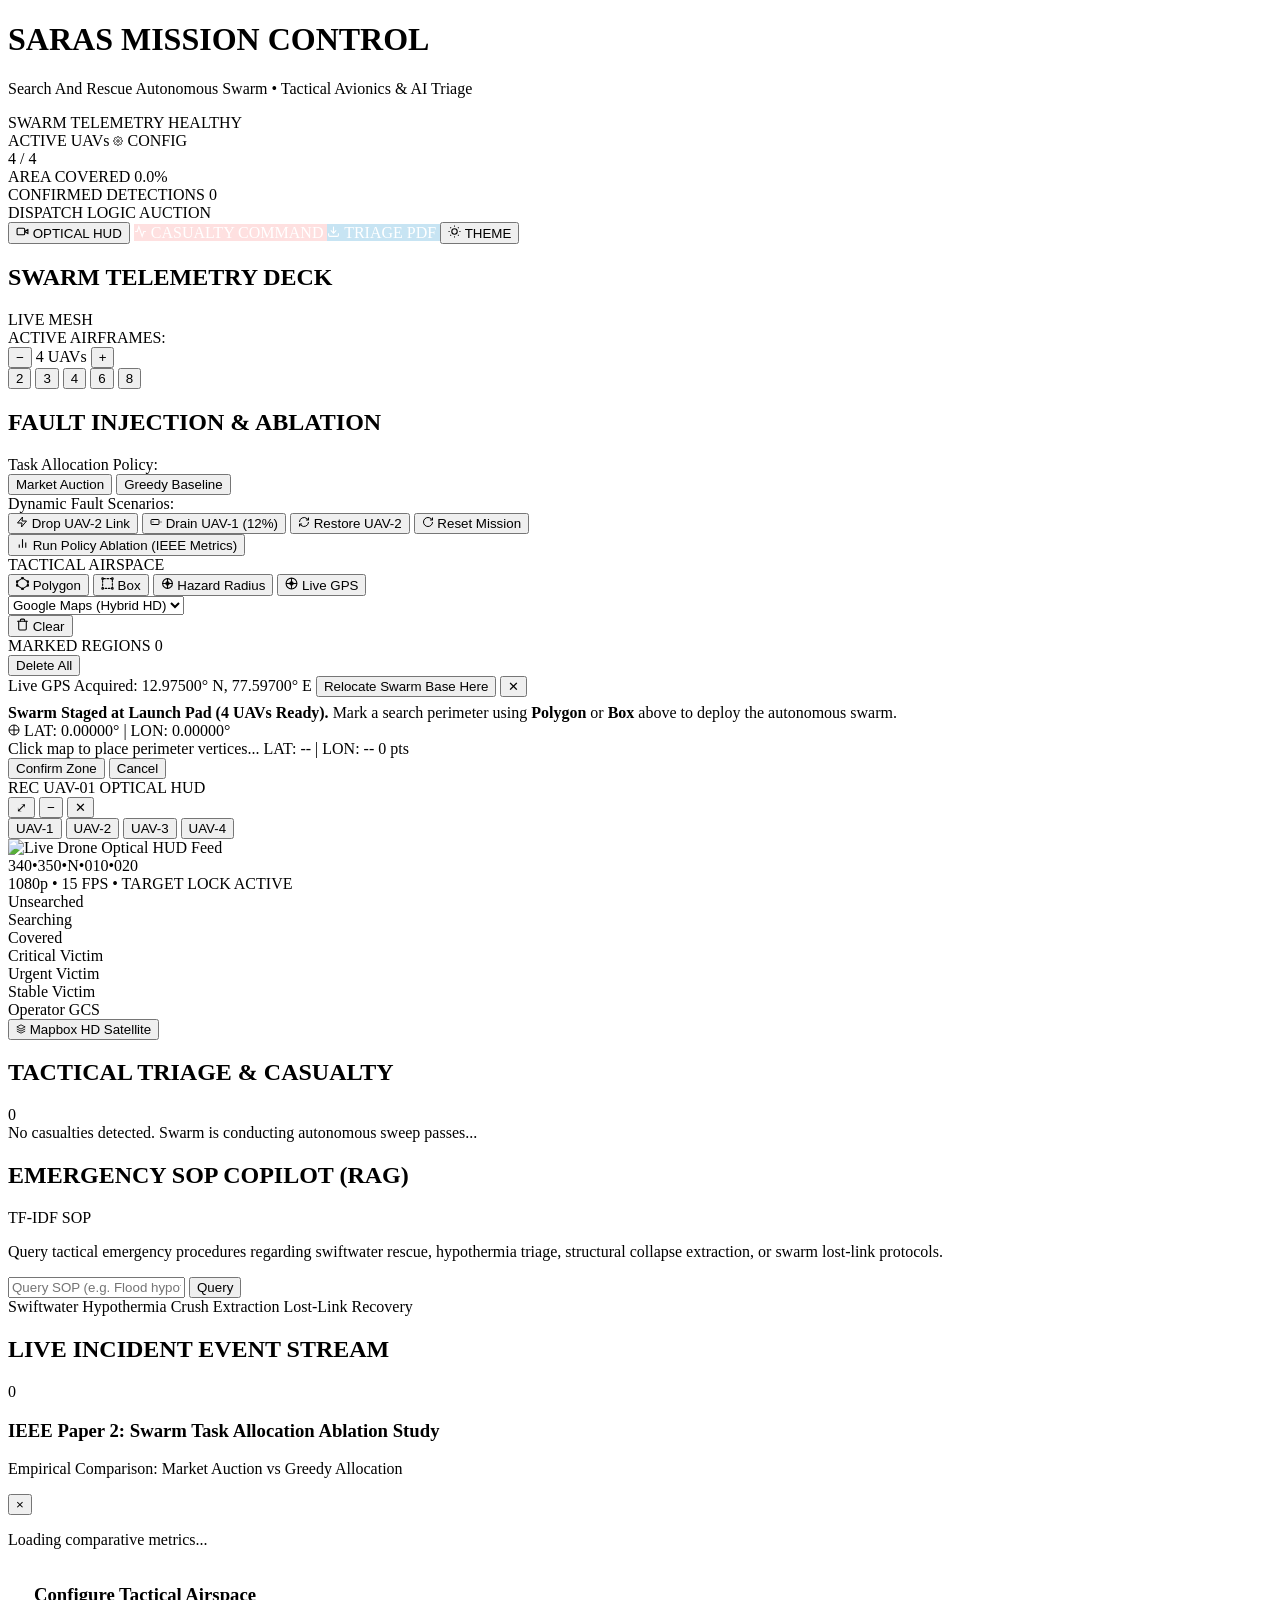
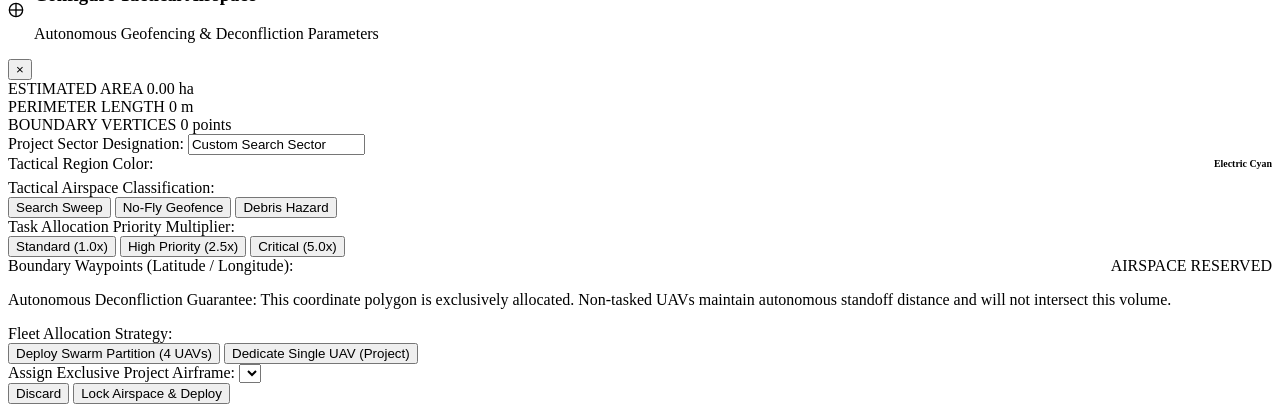
==== saras_swarm_system/dashboard/index.html @ 9469a20b "feat: complete SARAS swarm system with operational market allocation, shadcn/ui theming, and future " ====
<!DOCTYPE html>
<html lang="en" class="dark">
<head>
    <meta charset="UTF-8">
    <meta name="viewport" content="width=device-width, initial-scale=1.0">
    <title>SARAS Mission Control — Autonomous Swarm Command</title>
    <!-- Leaflet CSS -->
    <link rel="stylesheet" href="https://unpkg.com/leaflet@1.9.4/dist/leaflet.css" />
    <!-- Apple SF Pro / Inter & JetBrains Mono Fonts -->
    <link rel="preconnect" href="https://fonts.googleapis.com">
    <link rel="preconnect" href="https://fonts.gstatic.com" crossorigin>
    <link href="https://fonts.googleapis.com/css2?family=JetBrains+Mono:wght@400;500;600;700&family=Inter:wght@400;500;600;700;800&display=swap" rel="stylesheet">
    <link rel="stylesheet" href="/static/style.css">
    <script>
        // Apply saved theme preference or default to dark
        (function() {
            try {
                const savedTheme = localStorage.getItem('saras-shadcn-theme');
                if (savedTheme === 'light') {
                    document.documentElement.classList.remove('dark');
                } else {
                    document.documentElement.classList.add('dark');
                }
            } catch(e) {}
        })();
    </script>
</head>
<body>
    <div class="app-layout">
        <!-- Top Apple Tactical Command Bar -->
        <header class="tactical-header">
            <div class="brand">
                <div class="mac-traffic-lights">
                    <span class="mac-dot red" title="Reload Command System" onclick="location.reload()"></span>
                    <span class="mac-dot yellow" title="Minimize Optical HUD" onclick="minimizeVideoFeed()"></span>
                    <span class="mac-dot green" title="Toggle Optical HUD" onclick="toggleVideoFeed()"></span>
                </div>
                <div class="logo-pulse"></div>
                <div class="brand-text">
                    <h1>SARAS <span class="badge-acronym">MISSION CONTROL</span></h1>
                    <p class="subtitle">Search And Rescue Autonomous Swarm • Tactical Avionics & AI Triage</p>
                </div>
            </div>

            <div class="header-metrics">
                <div class="metric-chip">
                    <span class="m-label">SWARM TELEMETRY</span>
                    <span id="stat-health" class="m-val status-healthy">HEALTHY</span>
                </div>
                <div class="metric-chip metric-chip-clickable" title="Click to configure swarm fleet size" onclick="promptFleetSize()">
                    <div class="m-chip-header">
                        <span class="m-label">ACTIVE UAVs</span>
                        <span class="m-subaction">
                            <svg width="10" height="10" viewBox="0 0 24 24" fill="none" stroke="currentColor" stroke-width="2"><circle cx="12" cy="12" r="3"></circle><path d="M19.4 15a1.65 1.65 0 0 0 .33 1.82l.06.06a2 2 0 0 1 0 2.83 2 2 0 0 1-2.83 0l-.06-.06a1.65 1.65 0 0 0-1.82-.33 1.65 1.65 0 0 0-1 1.51V21a2 2 0 0 1-2 2 2 2 0 0 1-2-2v-.09A1.65 1.65 0 0 0 9 19.4a1.65 1.65 0 0 0-1.82.33l-.06.06a2 2 0 0 1-2.83 0 2 2 0 0 1 0-2.83l.06-.06a1.65 1.65 0 0 0 .33-1.82 1.65 1.65 0 0 0-1.51-1H3a2 2 0 0 1-2-2 2 2 0 0 1 2-2h.09A1.65 1.65 0 0 0 4.6 9a1.65 1.65 0 0 0-.33-1.82l-.06-.06a2 2 0 0 1 0-2.83 2 2 0 0 1 2.83 0l.06.06a1.65 1.65 0 0 0 1.82.33H9a1.65 1.65 0 0 0 1-1.51V3a2 2 0 0 1 2-2 2 2 0 0 1 2 2v.09a1.65 1.65 0 0 0 1 1.51 1.65 1.65 0 0 0 1.82-.33l.06-.06a2 2 0 0 1 2.83 0 2 2 0 0 1 0 2.83l-.06.06a1.65 1.65 0 0 0-.33 1.82V9a1.65 1.65 0 0 0 1.51 1H21a2 2 0 0 1 2 2 2 2 0 0 1-2 2h-.09a1.65 1.65 0 0 0-1.51 1z"></path></svg>
                            CONFIG
                        </span>
                    </div>
                    <span id="stat-drones" class="m-val">4 / 4</span>
                </div>
                <div class="metric-chip">
                    <span class="m-label">AREA COVERED</span>
                    <span id="stat-coverage" class="m-val">0.0%</span>
                </div>
                <div class="metric-chip">
                    <span class="m-label">CONFIRMED DETECTIONS</span>
                    <span id="stat-victims" class="m-val highlight-amber">0</span>
                </div>
                <div class="metric-chip">
                    <span class="m-label">DISPATCH LOGIC</span>
                    <span id="stat-policy" class="m-val badge-policy">AUCTION</span>
                </div>
                <button class="btn btn-hud-toggle" id="btn-toggle-camera" onclick="toggleVideoFeed()" title="Toggle Live Optical UAV HUD Stream">
                    <svg width="13" height="13" viewBox="0 0 24 24" fill="none" stroke="currentColor" stroke-width="2" stroke-linecap="round" stroke-linejoin="round"><path d="m22 8-6 4 6 4V8Z"/><rect width="14" height="12" x="2" y="6" rx="2" ry="2"/></svg>
                    <span>OPTICAL HUD</span>
                </button>
                <a href="/triage" class="btn btn-hud-toggle" style="background: rgba(248, 113, 113, 0.22); border-color: rgba(248, 113, 113, 0.45); color: #ffffff; text-decoration: none;" title="Open Casualty Triage & Medical Dispatch Dashboard">
                    <svg width="13" height="13" viewBox="0 0 24 24" fill="none" stroke="currentColor" stroke-width="2"><path d="M22 12h-4l-3 9L9 3l-3 9H2"/></svg>
                    <span>CASUALTY COMMAND</span>
                </a>
                <a href="/api/reports/triage-pdf" target="_blank" class="btn btn-hud-toggle" style="background: rgba(2, 132, 199, 0.22); border-color: rgba(2, 132, 199, 0.45); color: #ffffff; text-decoration: none;" title="Export Comprehensive Casualty Triage PDF Report">
                    <svg width="13" height="13" viewBox="0 0 24 24" fill="none" stroke="currentColor" stroke-width="2"><path d="M21 15v4a2 2 0 0 1-2 2H5a2 2 0 0 1-2-2v-4"/><polyline points="7 10 12 15 17 10"/><line x1="12" y1="15" x2="12" y2="3"/></svg>
                    <span>TRIAGE PDF</span>
                </a>
                <button class="btn btn-hud-toggle" id="btn-theme-toggle" onclick="toggleShadcnTheme()" title="Toggle shadcn/ui Theme (Dark / Light)">
                    <svg id="theme-icon" width="13" height="13" viewBox="0 0 24 24" fill="none" stroke="currentColor" stroke-width="2"><circle cx="12" cy="12" r="5"/><line x1="12" y1="1" x2="12" y2="3"/><line x1="12" y1="21" x2="12" y2="23"/><line x1="4.22" y1="4.22" x2="5.64" y2="5.64"/><line x1="18.36" y1="18.36" x2="19.78" y2="19.78"/><line x1="1" y1="12" x2="3" y2="12"/><line x1="21" y1="12" x2="23" y2="12"/><line x1="4.22" y1="19.78" x2="5.64" y2="18.36"/><line x1="18.36" y1="5.64" x2="19.78" y2="4.22"/></svg>
                    <span id="theme-label">THEME</span>
                </button>
            </div>
        </header>

        <!-- Main Command Workspace -->
        <div class="main-body">
            <!-- Left Sidebar: Swarm Telemetry & Tactical Flight Controls -->
            <aside class="sidebar-left">
                <!-- Drone Fleet Telemetry -->
                <section class="card">
                    <div class="card-header">
                        <div class="header-title-wrap">
                            <span class="section-indicator"></span>
                            <h2>SWARM TELEMETRY DECK</h2>
                        </div>
                        <span class="live-dot">LIVE MESH</span>
                    </div>

                    <!-- Apple Fleet Size Stepper & Quick Preset Bar -->
                    <div class="fleet-control-bar">
                        <div class="fleet-stepper-wrap">
                            <span class="fleet-stepper-label">ACTIVE AIRFRAMES:</span>
                            <div class="apple-stepper">
                                <button class="stepper-btn" onclick="stepFleetSize(-1)" title="Decrease drone count">−</button>
                                <span id="fleet-size-val" class="stepper-val">4 UAVs</span>
                                <button class="stepper-btn" onclick="stepFleetSize(1)" title="Increase drone count">+</button>
                            </div>
                        </div>
                        <div class="fleet-presets" id="fleet-presets-bar">
                            <button class="preset-pill" data-n="2" onclick="setFleetCount(2)">2</button>
                            <button class="preset-pill" data-n="3" onclick="setFleetCount(3)">3</button>
                            <button class="preset-pill active" data-n="4" onclick="setFleetCount(4)">4</button>
                            <button class="preset-pill" data-n="6" onclick="setFleetCount(6)">6</button>
                            <button class="preset-pill" data-n="8" onclick="setFleetCount(8)">8</button>
                        </div>
                    </div>

                    <div id="drone-list" class="drone-list">
                        <!-- Populated dynamically -->
                    </div>
                </section>

                <!-- Tactical Controls & Fault Injection -->
                <section class="card">
                    <div class="card-header">
                        <div class="header-title-wrap">
                            <span class="section-indicator"></span>
                            <h2>FAULT INJECTION & ABLATION</h2>
                        </div>
                    </div>
                    <div class="control-group">
                        <label>Task Allocation Policy:</label>
                        <div class="btn-group">
                            <button id="btn-policy-auction" class="btn active" onclick="setPolicy('AUCTION')">Market Auction</button>
                            <button id="btn-policy-greedy" class="btn" onclick="setPolicy('GREEDY')">Greedy Baseline</button>
                        </div>
                    </div>

                    <div class="control-group">
                        <label>Dynamic Fault Scenarios:</label>
                        <div class="grid-buttons">
                            <button class="btn btn-danger" onclick="injectFault('Drone-2', 'dropout')" title="Simulate UAV-2 RF communication lost-link">
                                <svg width="12" height="12" viewBox="0 0 24 24" fill="none" stroke="currentColor" stroke-width="2"><path d="M13 2 3 14h9l-1 8 10-12h-9l1-8z"/></svg>
                                <span>Drop UAV-2 Link</span>
                            </button>
                            <button class="btn btn-warning" onclick="injectFault('Drone-1', 'battery', 12)" title="Simulate battery drain critical threshold">
                                <svg width="12" height="12" viewBox="0 0 24 24" fill="none" stroke="currentColor" stroke-width="2"><rect width="16" height="10" x="2" y="7" rx="2"/><line x1="22" x2="22" y1="11" y2="13"/><line x1="6" x2="6" y1="11" y2="13"/></svg>
                                <span>Drain UAV-1 (12%)</span>
                            </button>
                            <button class="btn btn-success" onclick="injectFault('Drone-2', 'restore')" title="Restore UAV-2 communication mesh">
                                <svg width="12" height="12" viewBox="0 0 24 24" fill="none" stroke="currentColor" stroke-width="2"><path d="M3 12a9 9 0 0 1 15-6.7L21 8"/><path d="M21 3v5h-5"/><path d="M21 12a9 9 0 0 1-15 6.7L3 16"/><path d="M3 21v-5h5"/></svg>
                                <span>Restore UAV-2</span>
                            </button>
                            <button class="btn btn-secondary" onclick="resetSim()" title="Return swarm to base staging pads">
                                <svg width="12" height="12" viewBox="0 0 24 24" fill="none" stroke="currentColor" stroke-width="2"><path d="M21 12a9 9 0 1 1-9-9c2.5 0 4.8 1 6.5 2.7L21 8"/><path d="M21 3v5h-5"/></svg>
                                <span>Reset Mission</span>
                            </button>
                        </div>
                    </div>

                    <button class="btn btn-primary full-width" onclick="runAblationBenchmark()">
                        <svg width="13" height="13" viewBox="0 0 24 24" fill="none" stroke="currentColor" stroke-width="2"><line x1="18" y1="20" x2="18" y2="10"/><line x1="12" y1="20" x2="12" y2="4"/><line x1="6" y1="20" x2="6" y2="14"/></svg>
                        <span>Run Policy Ablation (IEEE Metrics)</span>
                    </button>
                </section>
            </aside>

            <!-- Center: Tactical Map & Airspace Visualizer -->
            <main class="map-container">
                <div id="map"></div>

                <!-- Apple Floating Tactical Region Marking Dock -->
                <div class="map-drawing-toolbar" id="map-drawing-toolbar">
                    <div class="toolbar-title">
                        <span class="tool-tag">TACTICAL AIRSPACE</span>
                    </div>
                    <div class="toolbar-buttons">
                        <button class="draw-btn" id="btn-draw-polygon" onclick="startDrawingMode('polygon')" title="Click vertices on satellite map to delineate custom search polygon">
                            <svg width="13" height="13" viewBox="0 0 24 24" fill="none" stroke="currentColor" stroke-width="2" stroke-linecap="round" stroke-linejoin="round"><path d="M12 2L22 8.5V15.5L12 22L2 15.5V8.5L12 2Z"/><circle cx="12" cy="2" r="1.5"/><circle cx="22" cy="8.5" r="1.5"/><circle cx="22" cy="15.5" r="1.5"/><circle cx="12" cy="22" r="1.5"/><circle cx="2" cy="15.5" r="1.5"/><circle cx="2" cy="8.5" r="1.5"/></svg>
                            <span>Polygon</span>
                        </button>
                        <button class="draw-btn" id="btn-draw-box" onclick="startDrawingMode('box')" title="Click opposite corners to define a bounding box sector">
                            <svg width="13" height="13" viewBox="0 0 24 24" fill="none" stroke="currentColor" stroke-width="2" stroke-linecap="round" stroke-linejoin="round"><rect x="3" y="3" width="18" height="18" rx="2" stroke-dasharray="3 3"/><circle cx="3" cy="3" r="1.5"/><circle cx="21" cy="3" r="1.5"/><circle cx="21" cy="21" r="1.5"/><circle cx="3" cy="21" r="1.5"/></svg>
                            <span>Box</span>
                        </button>
                        <button class="draw-btn" id="btn-draw-circle" onclick="startDrawingMode('circle')" title="Click center and radius to designate hazard geofence">
                            <svg width="13" height="13" viewBox="0 0 24 24" fill="none" stroke="currentColor" stroke-width="2" stroke-linecap="round" stroke-linejoin="round"><circle cx="12" cy="12" r="9"/><circle cx="12" cy="12" r="3"/><line x1="12" y1="3" x2="12" y2="21"/><line x1="3" y1="12" x2="21" y2="12"/></svg>
                            <span>Hazard Radius</span>
                        </button>
                        <button class="draw-btn" id="btn-user-gps" onclick="locateUserLiveGps()" title="Lock map to your real device GPS location and relocate swarm base">
                            <svg width="13" height="13" viewBox="0 0 24 24" fill="none" stroke="currentColor" stroke-width="2"><circle cx="12" cy="12" r="10"/><circle cx="12" cy="12" r="3"/><line x1="12" y1="2" x2="12" y2="22"/><line x1="2" y1="12" x2="22" y2="12"/></svg>
                            <span>Live GPS</span>
                        </button>
                        <div class="map-layer-pill-wrap">
                            <select id="map-layer-select" class="layer-select-pill" onchange="switchMapLayer(this.value)" title="Choose Base Map Provider">
                                <option value="google-hybrid" selected>Google Maps (Hybrid HD)</option>
                                <option value="google-satellite">Google Maps (Satellite)</option>
                                <option value="google-roadmap">Google Maps (Roadmap)</option>
                                <option value="google-terrain">Google Maps (Terrain)</option>
                                <option value="mapbox-satellite">Mapbox Satellite HD</option>
                                <option value="mapbox-dark">Mapbox Dark Tactical</option>
                                <option value="esri-satellite">ESRI Satellite</option>
                            </select>
                        </div>
                        <button class="draw-btn draw-btn-clear" id="btn-clear-draw" onclick="clearCustomRegions()" title="Clear all custom marked regions">
                            <svg width="13" height="13" viewBox="0 0 24 24" fill="none" stroke="currentColor" stroke-width="2" stroke-linecap="round" stroke-linejoin="round"><path d="M3 6h18"/><path d="M19 6v14c0 1-1 2-2 2H7c-1 0-2-1-2-2V6"/><path d="M8 6V4c0-1 1-2 2-2h4c1 0 2 1 2 2v2"/></svg>
                            <span>Clear</span>
                        </button>
                    </div>
                </div>

                <!-- Apple Floating Marked Tactical Regions Manager Dock -->
                <div id="marked-regions-dock" class="marked-regions-dock hidden">
                    <div class="dock-header">
                        <div class="dock-title-wrap">
                            <span class="dock-pulse-dot"></span>
                            <span class="dock-title">MARKED REGIONS</span>
                            <span id="marked-regions-badge" class="dock-count-badge">0</span>
                        </div>
                        <button class="dock-clear-btn" onclick="clearCustomRegions()" title="Delete all marked regions from mission">Delete All</button>
                    </div>
                    <div id="marked-regions-list" class="marked-regions-list">
                        <!-- Rendered dynamically -->
                    </div>
                </div>

                <!-- Floating Real-Time GPS Acquired Banner -->
                <div id="gps-location-banner" class="gps-location-banner hidden">
                    <div class="gcs-dot-pulse"></div>
                    <span id="gps-banner-text">Live GPS Acquired: 12.97500° N, 77.59700° E</span>
                    <button class="banner-action-btn" onclick="relocateSwarmToGps()">Relocate Swarm Base Here</button>
                    <button class="banner-close-btn" onclick="hideGpsBanner()">✕</button>
                </div>

                <!-- Floating Mission Staging Status Banner -->
                <div id="mission-staging-banner" class="mission-staging-banner">
                    <div class="logo-pulse" style="width: 7px; height: 7px;"></div>
                    <span><b>Swarm Staged at Launch Pad (<span id="staging-drone-count">4</span> UAVs Ready).</b> Mark a search perimeter using <b>Polygon</b> or <b>Box</b> above to deploy the autonomous swarm.</span>
                </div>

                <!-- Floating visionOS Real-Time Cursor Coordinate Badge -->
                <div id="map-cursor-coord-badge" class="cursor-coord-badge hidden">
                    <svg width="12" height="12" viewBox="0 0 24 24" fill="none" stroke="currentColor" stroke-width="2"><circle cx="12" cy="12" r="10"/><line x1="12" y1="2" x2="12" y2="22"/><line x1="2" y1="12" x2="22" y2="12"/></svg>
                    <span id="cursor-coord-text">LAT: 0.00000° | LON: 0.00000°</span>
                </div>

                <!-- Interactive Drawing Status Pill -->
                <div id="drawing-status-pill" class="drawing-status-pill hidden">
                    <div class="drawing-pill-indicator"></div>
                    <span id="drawing-instructions-text">Click map to place perimeter vertices...</span>
                    <span id="drawing-live-coords" class="badge mono live-coords-pill">LAT: -- | LON: --</span>
                    <span id="drawing-points-count" class="badge">0 pts</span>
                    <div class="drawing-pill-actions">
                        <button class="btn-pill-action success" onclick="finishCurrentDrawing()">Confirm Zone</button>
                        <button class="btn-pill-action danger" onclick="cancelDrawing()">Cancel</button>
                    </div>
                </div>

                <!-- Floating visionOS Tactical UAV Optical HUD Window -->
                <div id="uav-video-window" class="apple-video-window">
                    <div class="video-window-header">
                        <div class="video-title">
                            <span class="live-rec-badge">REC</span>
                            <span id="active-video-title">UAV-01 OPTICAL HUD</span>
                        </div>
                        <div class="window-action-buttons">
                            <button class="icon-btn" title="Toggle Window Scale" onclick="toggleVideoSize()">⤢</button>
                            <button class="icon-btn" title="Minimize Window" onclick="minimizeVideoFeed()">−</button>
                            <button class="icon-btn" title="Close Video Stream" onclick="toggleVideoFeed()">✕</button>
                        </div>
                    </div>
                    <!-- Apple Drone Switcher Pills -->
                    <div class="drone-switcher-bar" id="video-drone-tabs">
                        <button class="drone-tab active" id="tab-drone-1" onclick="switchVideoDrone('Drone-1')">UAV-1</button>
                        <button class="drone-tab" id="tab-drone-2" onclick="switchVideoDrone('Drone-2')">UAV-2</button>
                        <button class="drone-tab" id="tab-drone-3" onclick="switchVideoDrone('Drone-3')">UAV-3</button>
                        <button class="drone-tab" id="tab-drone-4" onclick="switchVideoDrone('Drone-4')">UAV-4</button>
                    </div>
                    <!-- Live Video Feed Display & Tactical Reticle Overlay -->
                    <div class="video-feed-wrapper" id="video-feed-wrapper">
                        <img id="drone-video-feed" src="/api/video/feed?drone_id=Drone-1" alt="Live Drone Optical HUD Feed" onerror="handleVideoError(this)" />
                        <!-- Tactical Aerospace HUD Overlay -->
                        <div class="hud-reticle-overlay">
                            <!-- Top Heading Compass Ribbon -->
                            <div class="hud-heading-tape">
                                <span>340</span><span>•</span><span>350</span><span>•</span><span class="hud-north">N</span><span>•</span><span>010</span><span>•</span><span>020</span>
                            </div>
                            <!-- Center Artificial Horizon Reticle -->
                            <div class="hud-crosshair-reticle">
                                <div class="hud-ladder-line top"></div>
                                <div class="hud-center-dot"></div>
                                <div class="hud-ladder-line bottom"></div>
                            </div>
                            <!-- Corner Optical Brackets -->
                            <div class="hud-bracket top-left"></div>
                            <div class="hud-bracket top-right"></div>
                            <div class="hud-bracket bottom-left"></div>
                            <div class="hud-bracket bottom-right"></div>
                        </div>
                        <div class="video-scanlines"></div>
                        <div class="video-telemetry-badge">
                            <span id="video-stream-status">1080p • 15 FPS • TARGET LOCK ACTIVE</span>
                        </div>
                    </div>
                </div>

                <!-- Map Overlay Legend -->
                <div class="map-legend">
                    <div class="legend-item"><span class="legend-box unsearched"></span> Unsearched</div>
                    <div class="legend-item"><span class="legend-box searching"></span> Searching</div>
                    <div class="legend-item"><span class="legend-box covered"></span> Covered</div>
                    <div class="legend-item"><span class="legend-pin critical"></span> Critical Victim</div>
                    <div class="legend-item"><span class="legend-pin urgent"></span> Urgent Victim</div>
                    <div class="legend-item"><span class="legend-pin stable"></span> Stable Victim</div>
                    <div class="legend-item"><span class="legend-pin gcs-pin"></span> Operator GCS</div>
                    <button class="sample-chip legend-mapbox-chip" onclick="promptMapboxToken()">
                        <svg width="10" height="10" viewBox="0 0 24 24" fill="none" stroke="currentColor" stroke-width="2"><path d="M12 2L2 7l10 5 10-5-10-5zM2 17l10 5 10-5M2 12l10 5 10-5"/></svg>
                        <span>Mapbox HD Satellite</span>
                    </button>
                </div>
            </main>

            <!-- Right Sidebar: Triage Engine, Alerts & RAG Assistant -->
            <aside class="sidebar-right">
                <!-- AI Triage Recommendations -->
                <section class="card triage-card">
                    <div class="card-header">
                        <div class="header-title-wrap">
                            <span class="section-indicator"></span>
                            <h2>TACTICAL TRIAGE & CASUALTY</h2>
                        </div>
                        <span id="triage-count" class="badge">0</span>
                    </div>
                    <div id="triage-list" class="triage-list">
                        <div class="empty-state">No casualties detected. Swarm is conducting autonomous sweep passes...</div>
                    </div>
                </section>

                <!-- Emergency SOP RAG Assistant -->
                <section class="card rag-card">
                    <div class="card-header">
                        <div class="header-title-wrap">
                            <span class="section-indicator"></span>
                            <h2>EMERGENCY SOP COPILOT (RAG)</h2>
                        </div>
                        <span class="badge badge-rag">TF-IDF SOP</span>
                    </div>
                    <div class="rag-chat-area">
                        <div id="rag-response-box" class="rag-response-box">
                            <p class="placeholder-text">Query tactical emergency procedures regarding swiftwater rescue, hypothermia triage, structural collapse extraction, or swarm lost-link protocols.</p>
                        </div>
                        <div class="rag-input-wrapper">
                            <input type="text" id="rag-input" placeholder="Query SOP (e.g. Flood hypothermia SOP or pinned casualty)..." onkeypress="handleRagKey(event)" />
                            <button class="btn btn-primary" onclick="sendRagQuery()">Query</button>
                        </div>
                        <div class="sample-queries">
                            <span class="sample-chip" onclick="quickQuery('What is the protocol for hypothermia in swiftwater flood?')">Swiftwater Hypothermia</span>
                            <span class="sample-chip" onclick="quickQuery('What is the SOP for pinned limb crush in landslide?')">Crush Extraction</span>
                            <span class="sample-chip" onclick="quickQuery('What happens when drone loses heartbeat link?')">Lost-Link Recovery</span>
                        </div>
                    </div>
                </section>

                <!-- Live Alert Event Stream -->
                <section class="card alert-card">
                    <div class="card-header">
                        <div class="header-title-wrap">
                            <span class="section-indicator"></span>
                            <h2>LIVE INCIDENT EVENT STREAM</h2>
                        </div>
                        <span id="alert-counter" class="badge">0</span>
                    </div>
                    <div id="alert-list" class="alert-list">
                        <!-- Populated dynamically -->
                    </div>
                </section>
            </aside>
        </div>
    </div>

    <!-- Ablation Modal for IEEE Evaluation -->
    <div id="benchmark-modal" class="modal hidden">
        <div class="modal-content">
            <div class="modal-header">
                <div>
                    <h3>IEEE Paper 2: Swarm Task Allocation Ablation Study</h3>
                    <p class="modal-subtitle">Empirical Comparison: Market Auction vs Greedy Allocation</p>
                </div>
                <button class="modal-close" onclick="closeModal()">×</button>
            </div>
            <div class="modal-body" id="benchmark-content">
                <p>Loading comparative metrics...</p>
            </div>
        </div>
    </div>

    <!-- Marked Region Configuration & Dispatch Modal -->
    <div id="region-modal" class="modal hidden">
        <div class="modal-content apple-region-dialog">
            <div class="modal-header">
                <div style="display: flex; align-items: center; gap: 10px;">
                    <div class="modal-icon-badge">
                        <svg width="16" height="16" viewBox="0 0 24 24" fill="none" stroke="currentColor" stroke-width="2"><circle cx="12" cy="12" r="10"/><line x1="12" y1="2" x2="12" y2="22"/><line x1="2" y1="12" x2="22" y2="12"/></svg>
                    </div>
                    <div>
                        <h3 id="region-modal-title">Configure Tactical Airspace</h3>
                        <p class="modal-subtitle">Autonomous Geofencing & Deconfliction Parameters</p>
                    </div>
                </div>
                <button class="modal-close" onclick="closeRegionModal()">×</button>
            </div>
            <div class="modal-body">
                <div class="region-stats-grid">
                    <div class="region-stat-card">
                        <span class="stat-lbl">ESTIMATED AREA</span>
                        <span id="region-stat-area" class="stat-val highlight-cyan">0.00 ha</span>
                    </div>
                    <div class="region-stat-card">
                        <span class="stat-lbl">PERIMETER LENGTH</span>
                        <span id="region-stat-perimeter" class="stat-val">0 m</span>
                    </div>
                    <div class="region-stat-card">
                        <span class="stat-lbl">BOUNDARY VERTICES</span>
                        <span id="region-stat-vertices" class="stat-val">0 points</span>
                    </div>
                </div>

                <div class="region-form-group">
                    <label for="region-name-input">Project Sector Designation:</label>
                    <input type="text" id="region-name-input" value="Custom Search Sector" placeholder="e.g. Sector Alpha — Flash Flood Zone" />
                </div>

                <div class="region-form-group">
                    <div style="display:flex; justify-content:space-between; align-items:center; margin-bottom:6px;">
                        <label style="margin:0;">Tactical Region Color:</label>
                        <span id="selected-color-name" style="font-size:0.62rem; font-family:var(--font-apple-mono); color:var(--apple-cyan); font-weight:700;">Electric Cyan</span>
                    </div>
                    <div class="color-swatches-grid" id="region-color-palette">
                        <!-- Rendered dynamically -->
                    </div>
                </div>

                <div class="region-form-group">
                    <label>Tactical Airspace Classification:</label>
                    <div class="btn-group region-type-group">
                        <button type="button" class="btn active" id="type-search" onclick="setRegionType('SEARCH')">Search Sweep</button>
                        <button type="button" class="btn" id="type-nofly" onclick="setRegionType('NO_FLY')">No-Fly Geofence</button>
                        <button type="button" class="btn" id="type-hazard" onclick="setRegionType('HAZARD')">Debris Hazard</button>
                    </div>
                </div>

                <div class="region-form-group" id="priority-selector-group">
                    <label>Task Allocation Priority Multiplier:</label>
                    <div class="priority-pills">
                        <button type="button" class="priority-pill" data-p="1.0" onclick="setPriorityWeight(1.0)">Standard (1.0x)</button>
                        <button type="button" class="priority-pill active" data-p="2.5" onclick="setPriorityWeight(2.5)">High Priority (2.5x)</button>
                        <button type="button" class="priority-pill" data-p="5.0" onclick="setPriorityWeight(5.0)">Critical (5.0x)</button>
                    </div>
                </div>

                <!-- Geographic Boundary Coordinates & Airspace Deconfliction -->
                <div class="region-form-group">
                    <div style="display: flex; justify-content: space-between; align-items: center; margin-bottom: 4px;">
                        <label style="margin: 0;">Boundary Waypoints (Latitude / Longitude):</label>
                        <span class="deconfliction-badge">AIRSPACE RESERVED</span>
                    </div>
                    <div id="region-coords-preview-box" class="coords-preview-box">
                        <!-- Populated dynamically with each vertex Lat & Lon -->
                    </div>
                    <p class="deconfliction-notice">
                        Autonomous Deconfliction Guarantee: This coordinate polygon is exclusively allocated. Non-tasked UAVs maintain autonomous standoff distance and will not intersect this volume.
                    </p>
                </div>

                <div class="region-form-group" id="deployment-mode-group">
                    <label>Fleet Allocation Strategy:</label>
                    <div class="btn-group">
                        <button type="button" class="btn active" id="deploy-swarm" onclick="setDeployMode('SWARM')">Deploy Swarm Partition (<span id="deploy-swarm-count">4</span> UAVs)</button>
                        <button type="button" class="btn" id="deploy-single" onclick="setDeployMode('SINGLE')">Dedicate Single UAV (Project)</button>
                    </div>
                </div>

                <!-- Dedicated Single Drone Selector -->
                <div class="region-form-group hidden" id="single-drone-select-group">
                    <label for="target-drone-select">Assign Exclusive Project Airframe:</label>
                    <select id="target-drone-select" class="apple-select">
                        <!-- Populated dynamically -->
                    </select>
                </div>

                <div class="region-modal-footer">
                    <button class="btn btn-secondary" onclick="discardMarkedRegion()">Discard</button>
                    <button class="btn btn-primary" id="btn-dispatch-region" onclick="dispatchMarkedRegion()">
                        Lock Airspace & Deploy
                    </button>
                </div>
            </div>
        </div>
    </div>

    <!-- Leaflet JS -->
    <script src="https://unpkg.com/leaflet@1.9.4/dist/leaflet.js"></script>
    <script src="/static/app.js"></script>
</body>
</html>
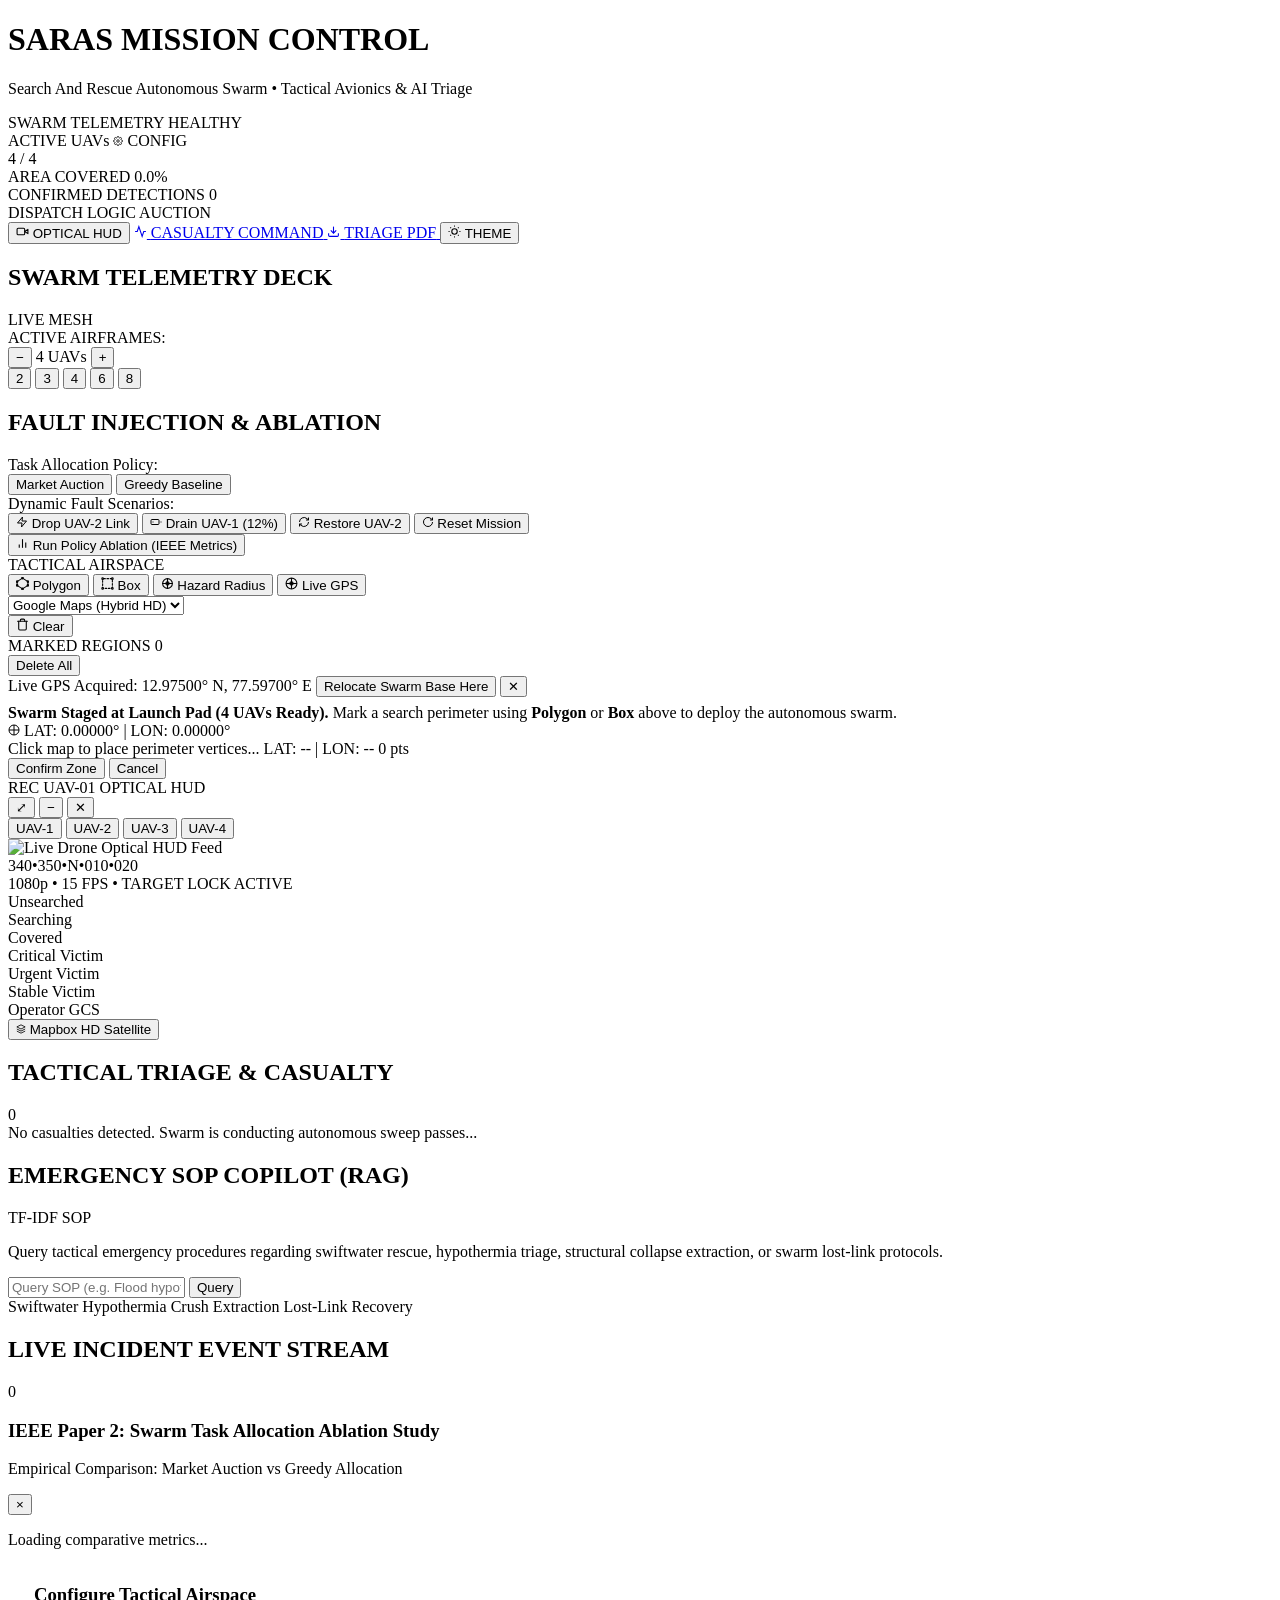
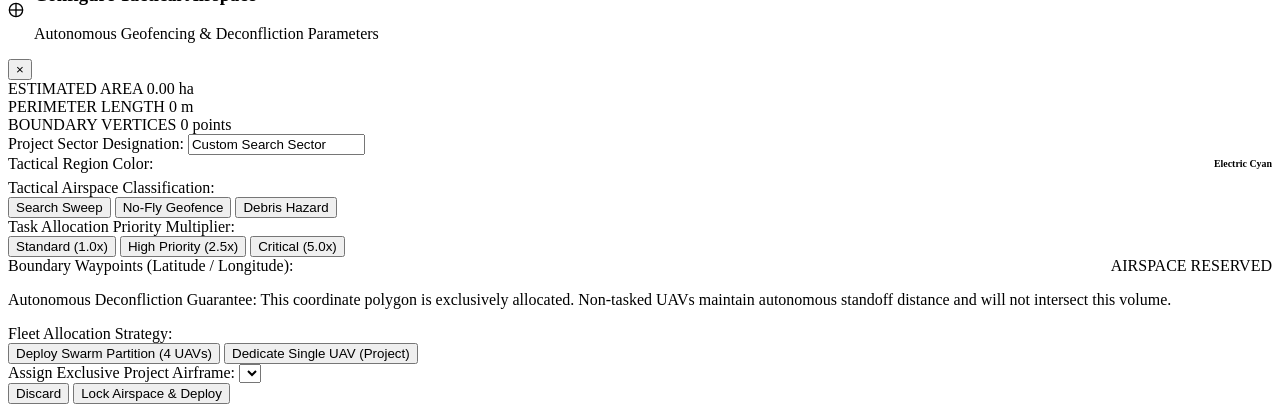
==== commit e362a98a: "style: full shadcn/ui component refactor with cache-busting and theme controls" ====
--- a/saras_swarm_system/dashboard/index.html
+++ b/saras_swarm_system/dashboard/index.html
@@ -10,7 +10,7 @@
     <link rel="preconnect" href="https://fonts.googleapis.com">
     <link rel="preconnect" href="https://fonts.gstatic.com" crossorigin>
     <link href="https://fonts.googleapis.com/css2?family=JetBrains+Mono:wght@400;500;600;700&family=Inter:wght@400;500;600;700;800&display=swap" rel="stylesheet">
-    <link rel="stylesheet" href="/static/style.css">
+    <link rel="stylesheet" href="/static/style.css?v=3.1">
     <script>
         // Apply saved theme preference or default to dark
         (function() {
@@ -27,7 +27,7 @@
 </head>
 <body>
     <div class="app-layout">
-        <!-- Top Apple Tactical Command Bar -->
+        <!-- Top Tactical Command Bar -->
         <header class="tactical-header">
             <div class="brand">
                 <div class="mac-traffic-lights">
@@ -73,11 +73,11 @@
                     <svg width="13" height="13" viewBox="0 0 24 24" fill="none" stroke="currentColor" stroke-width="2" stroke-linecap="round" stroke-linejoin="round"><path d="m22 8-6 4 6 4V8Z"/><rect width="14" height="12" x="2" y="6" rx="2" ry="2"/></svg>
                     <span>OPTICAL HUD</span>
                 </button>
-                <a href="/triage" class="btn btn-hud-toggle" style="background: rgba(248, 113, 113, 0.22); border-color: rgba(248, 113, 113, 0.45); color: #ffffff; text-decoration: none;" title="Open Casualty Triage & Medical Dispatch Dashboard">
+                <a href="/triage" class="btn btn-hud-toggle" title="Open Casualty Triage & Medical Dispatch Dashboard">
                     <svg width="13" height="13" viewBox="0 0 24 24" fill="none" stroke="currentColor" stroke-width="2"><path d="M22 12h-4l-3 9L9 3l-3 9H2"/></svg>
                     <span>CASUALTY COMMAND</span>
                 </a>
-                <a href="/api/reports/triage-pdf" target="_blank" class="btn btn-hud-toggle" style="background: rgba(2, 132, 199, 0.22); border-color: rgba(2, 132, 199, 0.45); color: #ffffff; text-decoration: none;" title="Export Comprehensive Casualty Triage PDF Report">
+                <a href="/api/reports/triage-pdf" target="_blank" class="btn btn-hud-toggle" title="Export Comprehensive Casualty Triage PDF Report">
                     <svg width="13" height="13" viewBox="0 0 24 24" fill="none" stroke="currentColor" stroke-width="2"><path d="M21 15v4a2 2 0 0 1-2 2H5a2 2 0 0 1-2-2v-4"/><polyline points="7 10 12 15 17 10"/><line x1="12" y1="15" x2="12" y2="3"/></svg>
                     <span>TRIAGE PDF</span>
                 </a>
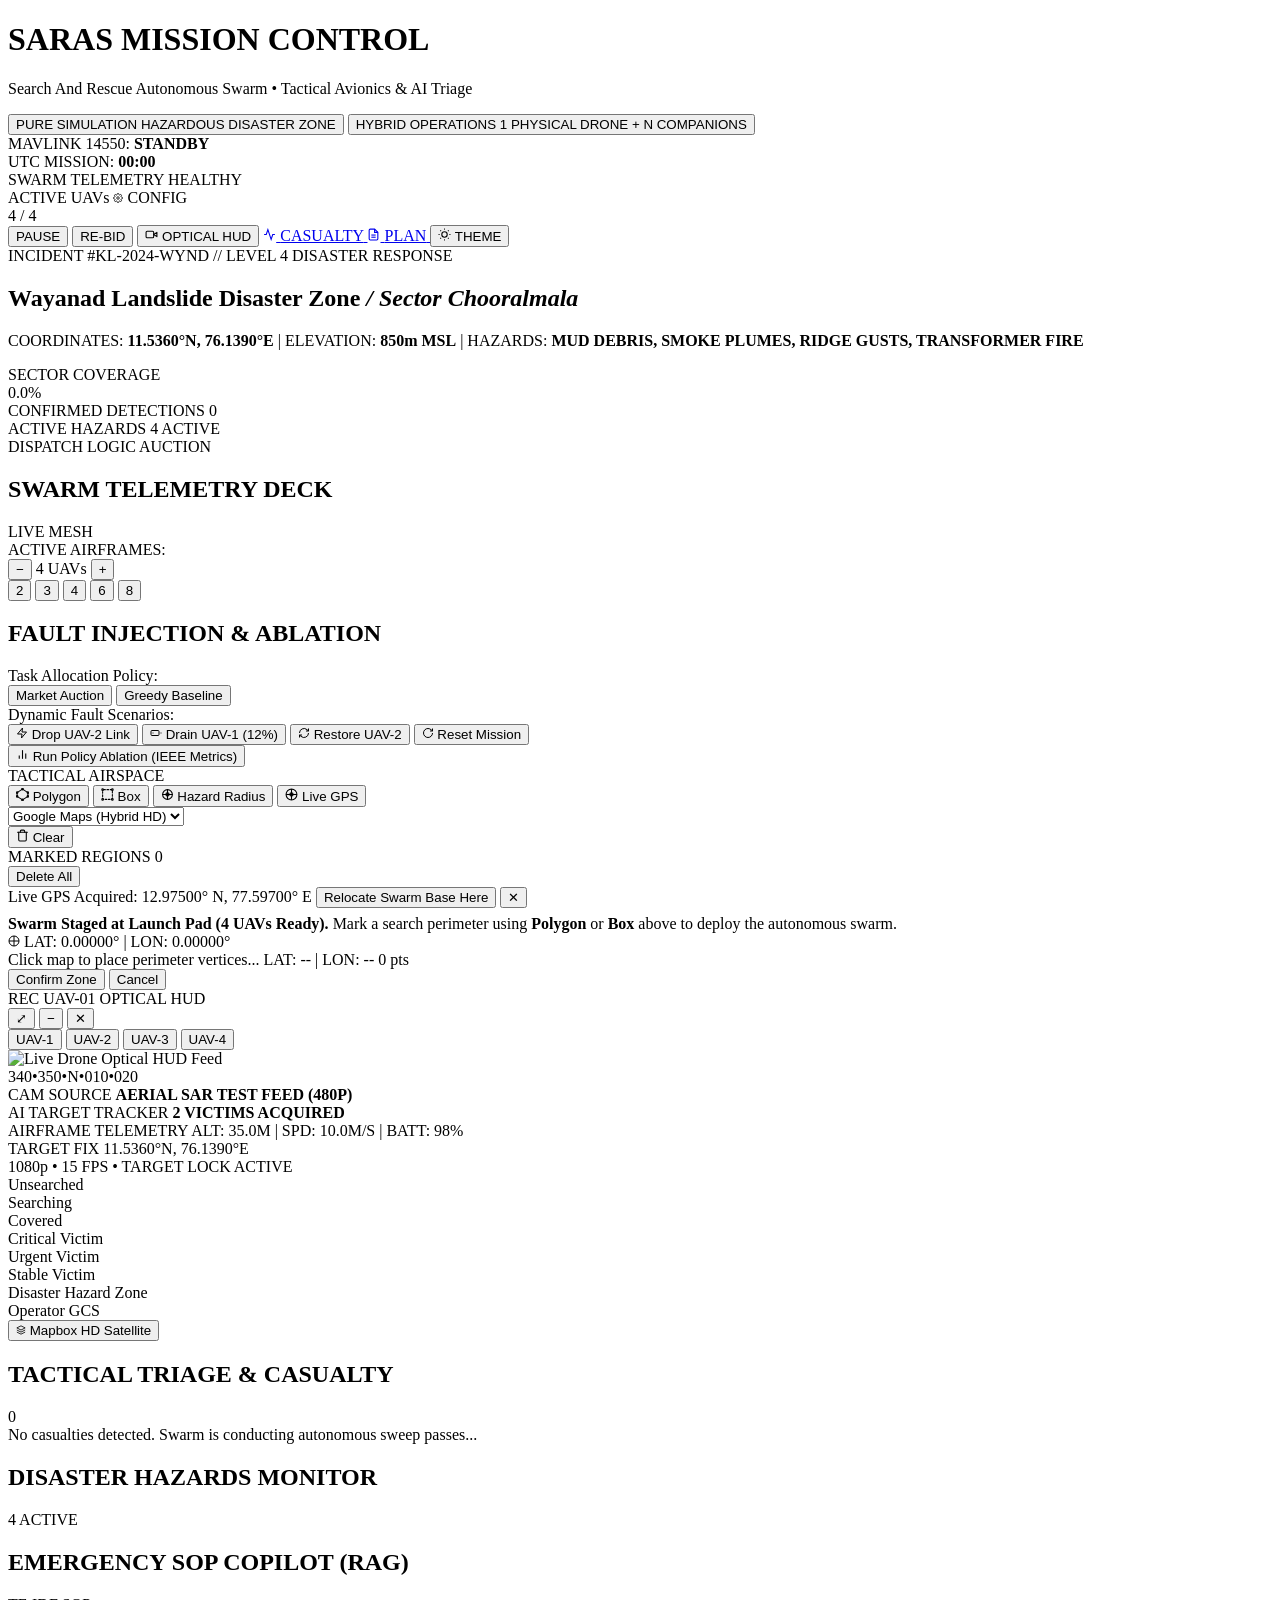
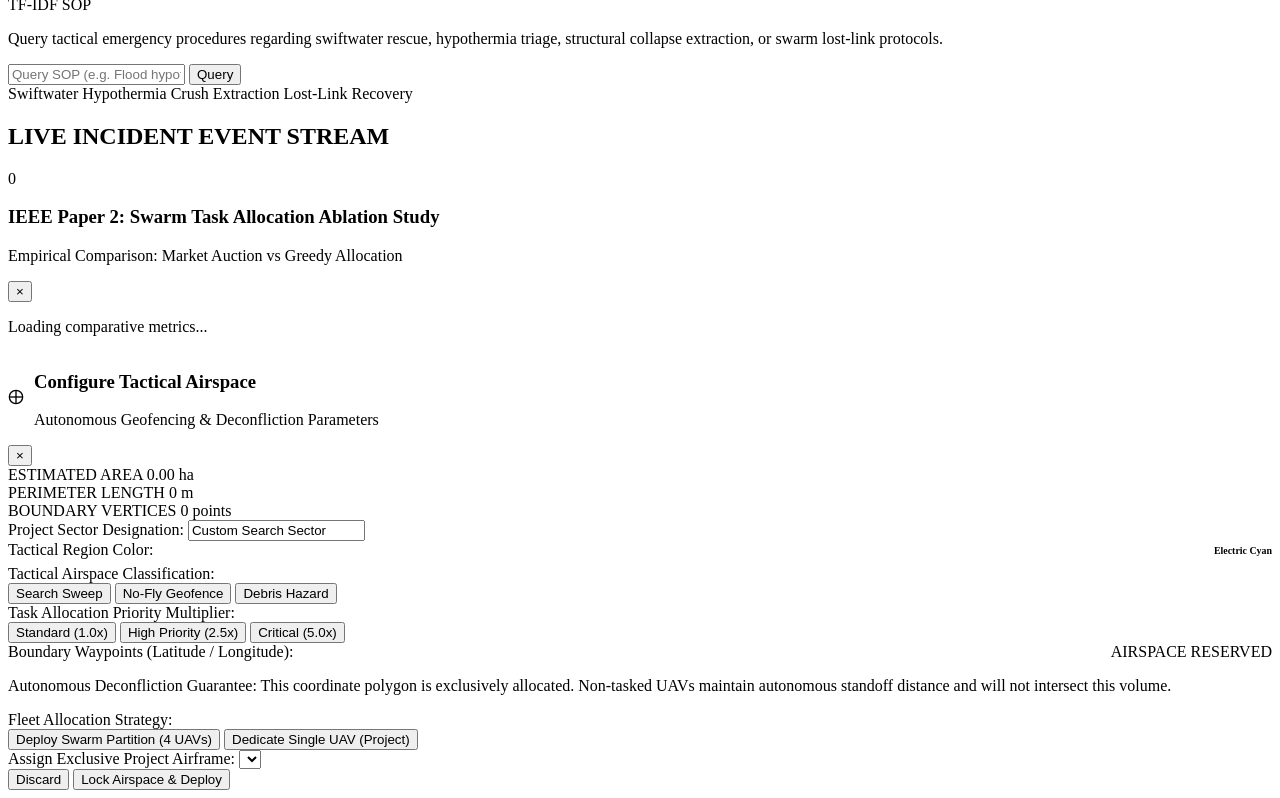
==== commit 38c0971d: "feat(system): restore legacy subsystems, assets, and disaster hazards with shadcn UI - Added MAVLink" ====
--- a/saras_swarm_system/dashboard/index.html
+++ b/saras_swarm_system/dashboard/index.html
@@ -10,7 +10,7 @@
     <link rel="preconnect" href="https://fonts.googleapis.com">
     <link rel="preconnect" href="https://fonts.gstatic.com" crossorigin>
     <link href="https://fonts.googleapis.com/css2?family=JetBrains+Mono:wght@400;500;600;700&family=Inter:wght@400;500;600;700;800&display=swap" rel="stylesheet">
-    <link rel="stylesheet" href="/static/style.css?v=3.1">
+    <link rel="stylesheet" href="/static/style.css?v=4.0">
     <script>
         // Apply saved theme preference or default to dark
         (function() {
@@ -42,7 +42,32 @@
                 </div>
             </div>
 
+            <!-- Operating Mode Switcher -->
+            <div class="mode-switcher" role="tablist">
+                <button class="mode-btn active" id="mode-pure-sim" data-mode="pure_sim" onclick="switchSystemMode('pure_sim')" title="Full Hazardous Simulation with active disaster hazards">
+                    <span class="mode-title"><span class="mode-indicator"></span> PURE SIMULATION</span>
+                    <span class="mode-sub">HAZARDOUS DISASTER ZONE</span>
+                </button>
+                <button class="mode-btn" id="mode-hybrid-real" data-mode="hybrid_real" onclick="switchSystemMode('hybrid_real')" title="Physical Drone-1 via MAVLink UDP 14550 + N Autonomous Companions">
+                    <span class="mode-title"><span class="mode-indicator"></span> HYBRID OPERATIONS</span>
+                    <span class="mode-sub">1 PHYSICAL DRONE + N COMPANIONS</span>
+                </button>
+            </div>
+
             <div class="header-metrics">
+                <!-- MAVLink / Mission Planner Status -->
+                <div class="status-pill" id="mavlink-pill" title="MAVLink telemetry connection to Mission Planner (UDP 14550)">
+                    <span class="pill-dot" id="mavlink-dot"></span>
+                    <span class="pill-label">MAVLINK 14550:</span>
+                    <strong id="mavlink-status">STANDBY</strong>
+                </div>
+
+                <!-- Mission Clock -->
+                <div class="clock-pill">
+                    <span class="pill-label">UTC MISSION:</span>
+                    <strong id="mission-clock">00:00</strong>
+                </div>
+
                 <div class="metric-chip">
                     <span class="m-label">SWARM TELEMETRY</span>
                     <span id="stat-health" class="m-val status-healthy">HEALTHY</span>
@@ -57,36 +82,73 @@
                     </div>
                     <span id="stat-drones" class="m-val">4 / 4</span>
                 </div>
-                <div class="metric-chip">
-                    <span class="m-label">AREA COVERED</span>
-                    <span id="stat-coverage" class="m-val">0.0%</span>
-                </div>
-                <div class="metric-chip">
-                    <span class="m-label">CONFIRMED DETECTIONS</span>
-                    <span id="stat-victims" class="m-val highlight-amber">0</span>
-                </div>
-                <div class="metric-chip">
-                    <span class="m-label">DISPATCH LOGIC</span>
-                    <span id="stat-policy" class="m-val badge-policy">AUCTION</span>
-                </div>
-                <button class="btn btn-hud-toggle" id="btn-toggle-camera" onclick="toggleVideoFeed()" title="Toggle Live Optical UAV HUD Stream">
-                    <svg width="13" height="13" viewBox="0 0 24 24" fill="none" stroke="currentColor" stroke-width="2" stroke-linecap="round" stroke-linejoin="round"><path d="m22 8-6 4 6 4V8Z"/><rect width="14" height="12" x="2" y="6" rx="2" ry="2"/></svg>
-                    <span>OPTICAL HUD</span>
-                </button>
-                <a href="/triage" class="btn btn-hud-toggle" title="Open Casualty Triage & Medical Dispatch Dashboard">
-                    <svg width="13" height="13" viewBox="0 0 24 24" fill="none" stroke="currentColor" stroke-width="2"><path d="M22 12h-4l-3 9L9 3l-3 9H2"/></svg>
-                    <span>CASUALTY COMMAND</span>
-                </a>
-                <a href="/api/reports/triage-pdf" target="_blank" class="btn btn-hud-toggle" title="Export Comprehensive Casualty Triage PDF Report">
-                    <svg width="13" height="13" viewBox="0 0 24 24" fill="none" stroke="currentColor" stroke-width="2"><path d="M21 15v4a2 2 0 0 1-2 2H5a2 2 0 0 1-2-2v-4"/><polyline points="7 10 12 15 17 10"/><line x1="12" y1="15" x2="12" y2="3"/></svg>
-                    <span>TRIAGE PDF</span>
-                </a>
-                <button class="btn btn-hud-toggle" id="btn-theme-toggle" onclick="toggleShadcnTheme()" title="Toggle shadcn/ui Theme (Dark / Light)">
-                    <svg id="theme-icon" width="13" height="13" viewBox="0 0 24 24" fill="none" stroke="currentColor" stroke-width="2"><circle cx="12" cy="12" r="5"/><line x1="12" y1="1" x2="12" y2="3"/><line x1="12" y1="21" x2="12" y2="23"/><line x1="4.22" y1="4.22" x2="5.64" y2="5.64"/><line x1="18.36" y1="18.36" x2="19.78" y2="19.78"/><line x1="1" y1="12" x2="3" y2="12"/><line x1="21" y1="12" x2="23" y2="12"/><line x1="4.22" y1="19.78" x2="5.64" y2="18.36"/><line x1="18.36" y1="5.64" x2="19.78" y2="4.22"/></svg>
-                    <span id="theme-label">THEME</span>
-                </button>
+
+                <div class="control-actions">
+                    <button class="btn btn-hud-toggle" id="pause-btn" onclick="toggleMissionPause()" title="Pause/Resume mission simulation">
+                        <span id="pause-btn-text">PAUSE</span>
+                    </button>
+                    <button class="btn btn-hud-toggle" id="reassign-btn" onclick="triggerSwarmRebid()" title="Trigger autonomous market auction re-allocation">
+                        <span>RE-BID</span>
+                    </button>
+                    <button class="btn btn-hud-toggle" id="btn-toggle-camera" onclick="toggleVideoFeed()" title="Toggle Live Optical UAV HUD Stream">
+                        <svg width="13" height="13" viewBox="0 0 24 24" fill="none" stroke="currentColor" stroke-width="2" stroke-linecap="round" stroke-linejoin="round"><path d="m22 8-6 4 6 4V8Z"/><rect width="14" height="12" x="2" y="6" rx="2" ry="2"/></svg>
+                        <span>OPTICAL HUD</span>
+                    </button>
+                    <a href="/triage" class="btn btn-hud-toggle" title="Open Casualty Triage & Medical Dispatch Dashboard">
+                        <svg width="13" height="13" viewBox="0 0 24 24" fill="none" stroke="currentColor" stroke-width="2"><path d="M22 12h-4l-3 9L9 3l-3 9H2"/></svg>
+                        <span>CASUALTY</span>
+                    </a>
+                    <a href="/plan" target="_blank" class="btn btn-hud-toggle highlight-plan" title="View Full SARAS System Architecture & Disaster Plan">
+                        <svg width="13" height="13" viewBox="0 0 24 24" fill="none" stroke="currentColor" stroke-width="2"><path d="M14 2H6a2 2 0 0 0-2 2v16a2 2 0 0 0 2 2h12a2 2 0 0 0 2-2V8z"></path><polyline points="14 2 14 8 20 8"></polyline><line x1="16" y1="13" x2="8" y2="13"></line><line x1="16" y1="17" x2="8" y2="17"></line></svg>
+                        <span>PLAN</span>
+                    </a>
+                    <button class="btn btn-hud-toggle" id="btn-theme-toggle" onclick="toggleShadcnTheme()" title="Toggle shadcn/ui Theme (Dark / Light)">
+                        <svg id="theme-icon" width="13" height="13" viewBox="0 0 24 24" fill="none" stroke="currentColor" stroke-width="2"><circle cx="12" cy="12" r="5"/><line x1="12" y1="1" x2="12" y2="3"/><line x1="12" y1="21" x2="12" y2="23"/><line x1="4.22" y1="4.22" x2="5.64" y2="5.64"/><line x1="18.36" y1="18.36" x2="19.78" y2="19.78"/><line x1="1" y1="12" x2="3" y2="12"/><line x1="21" y1="12" x2="23" y2="12"/><line x1="4.22" y1="19.78" x2="5.64" y2="18.36"/><line x1="18.36" y1="5.64" x2="19.78" y2="4.22"/></svg>
+                        <span id="theme-label">THEME</span>
+                    </button>
+                </div>
             </div>
         </header>
+
+        <!-- Disaster Incident Sub-Banner -->
+        <section class="incident-banner">
+            <div class="incident-main">
+                <div class="incident-tag">
+                    <span class="alert-pulse"></span>
+                    <span>INCIDENT #KL-2024-WYND // LEVEL 4 DISASTER RESPONSE</span>
+                </div>
+                <h2>Wayanad Landslide Disaster Zone <em>/ Sector Chooralmala</em></h2>
+                <p class="incident-meta">
+                    <span>COORDINATES: <strong>11.5360°N, 76.1390°E</strong></span>
+                    <span class="meta-sep">|</span>
+                    <span>ELEVATION: <strong>850m MSL</strong></span>
+                    <span class="meta-sep">|</span>
+                    <span>HAZARDS: <strong>MUD DEBRIS, SMOKE PLUMES, RIDGE GUSTS, TRANSFORMER FIRE</strong></span>
+                </p>
+            </div>
+
+            <div class="stat-readouts">
+                <div class="readout-box">
+                    <span class="r-label">SECTOR COVERAGE</span>
+                    <div class="r-val-wrap">
+                        <span class="r-val" id="stat-coverage">0.0%</span>
+                        <div class="r-bar"><i id="stat-coverage-fill" style="width: 0%;"></i></div>
+                    </div>
+                </div>
+                <div class="readout-box">
+                    <span class="r-label">CONFIRMED DETECTIONS</span>
+                    <span class="r-val alert" id="stat-victims">0</span>
+                </div>
+                <div class="readout-box">
+                    <span class="r-label">ACTIVE HAZARDS</span>
+                    <span class="r-val warning" id="stat-hazards-count">4 ACTIVE</span>
+                </div>
+                <div class="readout-box">
+                    <span class="r-label">DISPATCH LOGIC</span>
+                    <span class="r-val" id="stat-policy">AUCTION</span>
+                </div>
+            </div>
+        </section>
 
         <!-- Main Command Workspace -->
         <div class="main-body">
@@ -304,6 +366,25 @@
                             <div class="hud-bracket bottom-right"></div>
                         </div>
                         <div class="video-scanlines"></div>
+                        <!-- Floating HUD Quick Telemetry Bar -->
+                        <div class="video-hud-overlay">
+                            <div class="hud-stat-box top-left">
+                                <span class="hud-lbl">CAM SOURCE</span>
+                                <strong id="hud-cam-source">AERIAL SAR TEST FEED (480P)</strong>
+                            </div>
+                            <div class="hud-stat-box top-right">
+                                <span class="hud-lbl">AI TARGET TRACKER</span>
+                                <strong class="target-alert" id="hud-target-count">2 VICTIMS ACQUIRED</strong>
+                            </div>
+                            <div class="hud-stat-box bottom-left">
+                                <span class="hud-lbl">AIRFRAME TELEMETRY</span>
+                                <span class="hud-vals" id="hud-flight-data">ALT: 35.0M | SPD: 10.0M/S | BATT: 98%</span>
+                            </div>
+                            <div class="hud-stat-box bottom-right">
+                                <span class="hud-lbl">TARGET FIX</span>
+                                <span class="hud-vals" id="hud-target-gps">11.5360°N, 76.1390°E</span>
+                            </div>
+                        </div>
                         <div class="video-telemetry-badge">
                             <span id="video-stream-status">1080p • 15 FPS • TARGET LOCK ACTIVE</span>
                         </div>
@@ -318,6 +399,7 @@
                     <div class="legend-item"><span class="legend-pin critical"></span> Critical Victim</div>
                     <div class="legend-item"><span class="legend-pin urgent"></span> Urgent Victim</div>
                     <div class="legend-item"><span class="legend-pin stable"></span> Stable Victim</div>
+                    <div class="legend-item"><span class="legend-pin hazard-pin"></span> Disaster Hazard Zone</div>
                     <div class="legend-item"><span class="legend-pin gcs-pin"></span> Operator GCS</div>
                     <button class="sample-chip legend-mapbox-chip" onclick="promptMapboxToken()">
                         <svg width="10" height="10" viewBox="0 0 24 24" fill="none" stroke="currentColor" stroke-width="2"><path d="M12 2L2 7l10 5 10-5-10-5zM2 17l10 5 10-5M2 12l10 5 10-5"/></svg>
@@ -342,6 +424,20 @@
                     </div>
                 </section>
 
+                <!-- Environmental Disaster Hazards Monitor -->
+                <section class="card hazard-panel">
+                    <div class="card-header">
+                        <div class="header-title-wrap">
+                            <span class="section-indicator" style="background: var(--status-warning);"></span>
+                            <h2>DISASTER HAZARDS MONITOR</h2>
+                        </div>
+                        <span id="hazard-count-badge" class="badge">4 ACTIVE</span>
+                    </div>
+                    <div id="hazard-roster" class="hazard-list">
+                        <!-- Populated dynamically -->
+                    </div>
+                </section>
+
                 <!-- Emergency SOP RAG Assistant -->
                 <section class="card rag-card">
                     <div class="card-header">
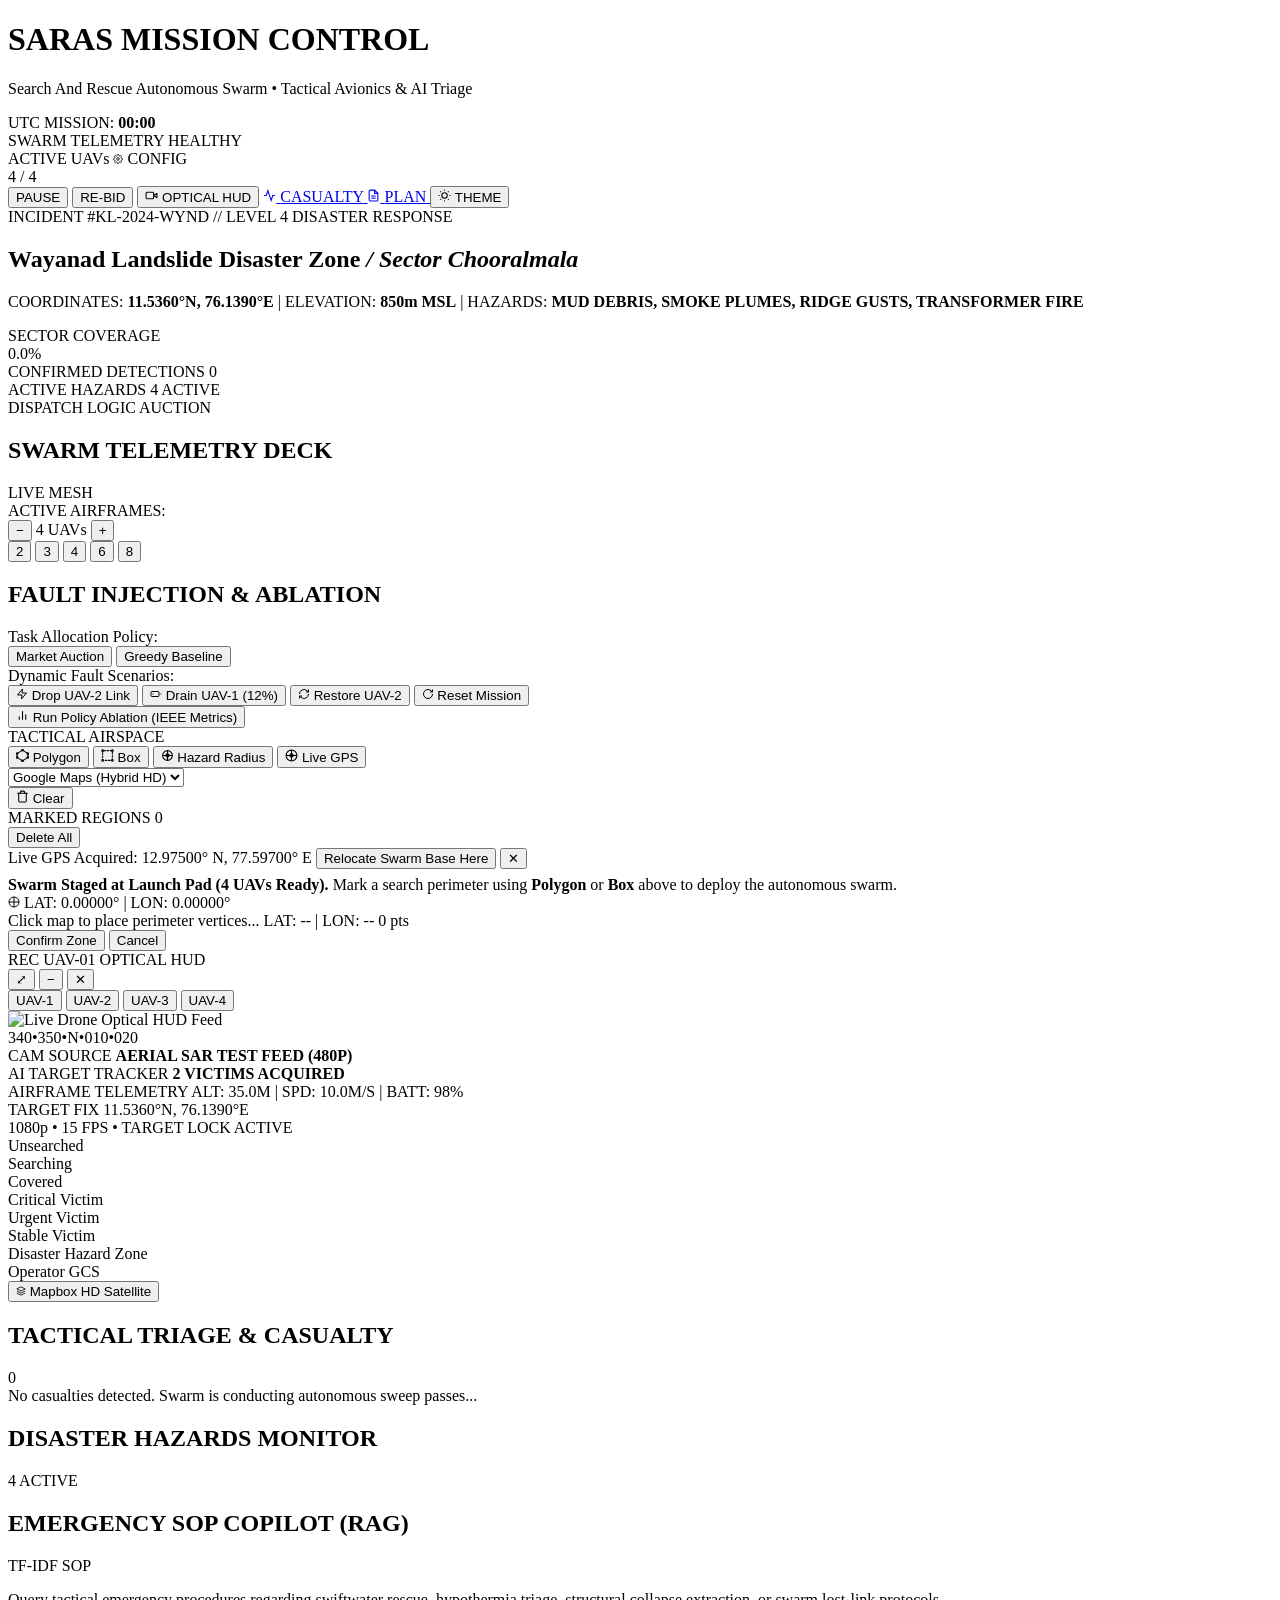
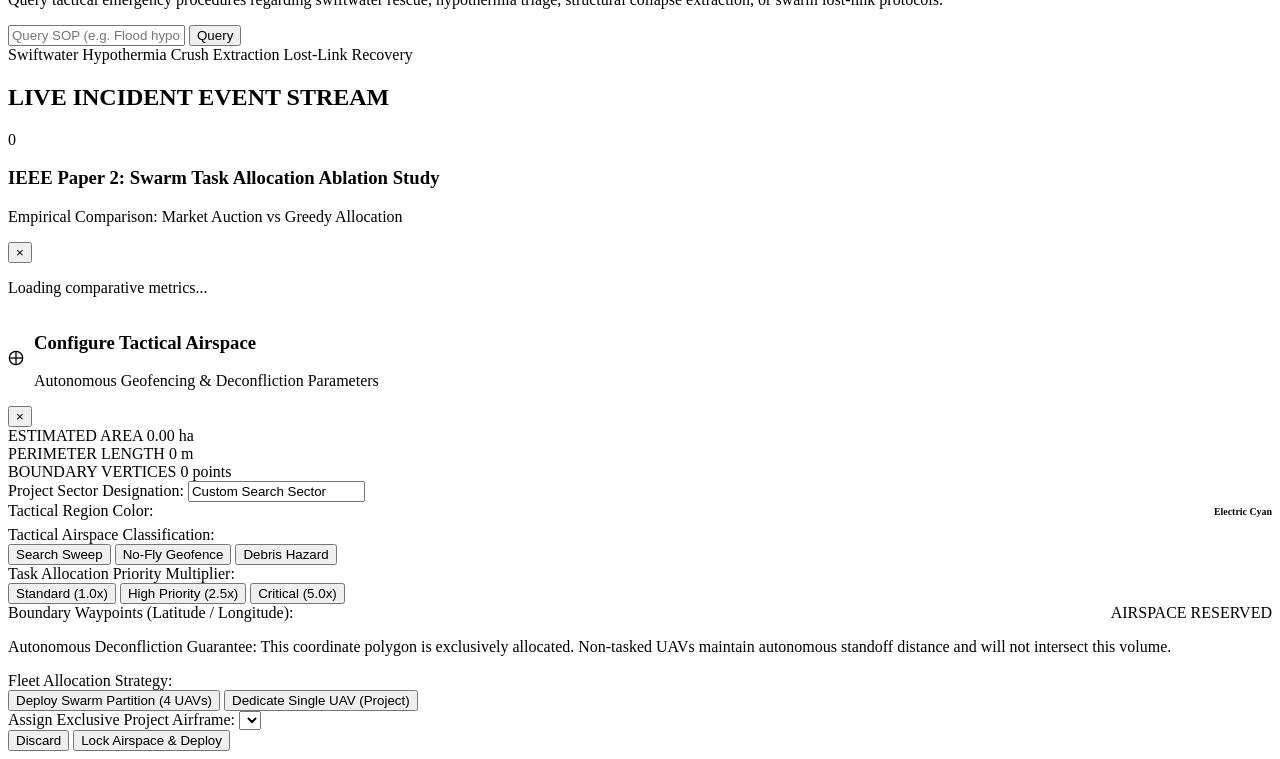
==== commit 4fa13933: "fix(system): disable non-working hardware features and enable active autonomous swarm flight - Disab" ====
--- a/saras_swarm_system/dashboard/index.html
+++ b/saras_swarm_system/dashboard/index.html
@@ -42,26 +42,7 @@
                 </div>
             </div>
 
-            <!-- Operating Mode Switcher -->
-            <div class="mode-switcher" role="tablist">
-                <button class="mode-btn active" id="mode-pure-sim" data-mode="pure_sim" onclick="switchSystemMode('pure_sim')" title="Full Hazardous Simulation with active disaster hazards">
-                    <span class="mode-title"><span class="mode-indicator"></span> PURE SIMULATION</span>
-                    <span class="mode-sub">HAZARDOUS DISASTER ZONE</span>
-                </button>
-                <button class="mode-btn" id="mode-hybrid-real" data-mode="hybrid_real" onclick="switchSystemMode('hybrid_real')" title="Physical Drone-1 via MAVLink UDP 14550 + N Autonomous Companions">
-                    <span class="mode-title"><span class="mode-indicator"></span> HYBRID OPERATIONS</span>
-                    <span class="mode-sub">1 PHYSICAL DRONE + N COMPANIONS</span>
-                </button>
-            </div>
-
             <div class="header-metrics">
-                <!-- MAVLink / Mission Planner Status -->
-                <div class="status-pill" id="mavlink-pill" title="MAVLink telemetry connection to Mission Planner (UDP 14550)">
-                    <span class="pill-dot" id="mavlink-dot"></span>
-                    <span class="pill-label">MAVLINK 14550:</span>
-                    <strong id="mavlink-status">STANDBY</strong>
-                </div>
-
                 <!-- Mission Clock -->
                 <div class="clock-pill">
                     <span class="pill-label">UTC MISSION:</span>
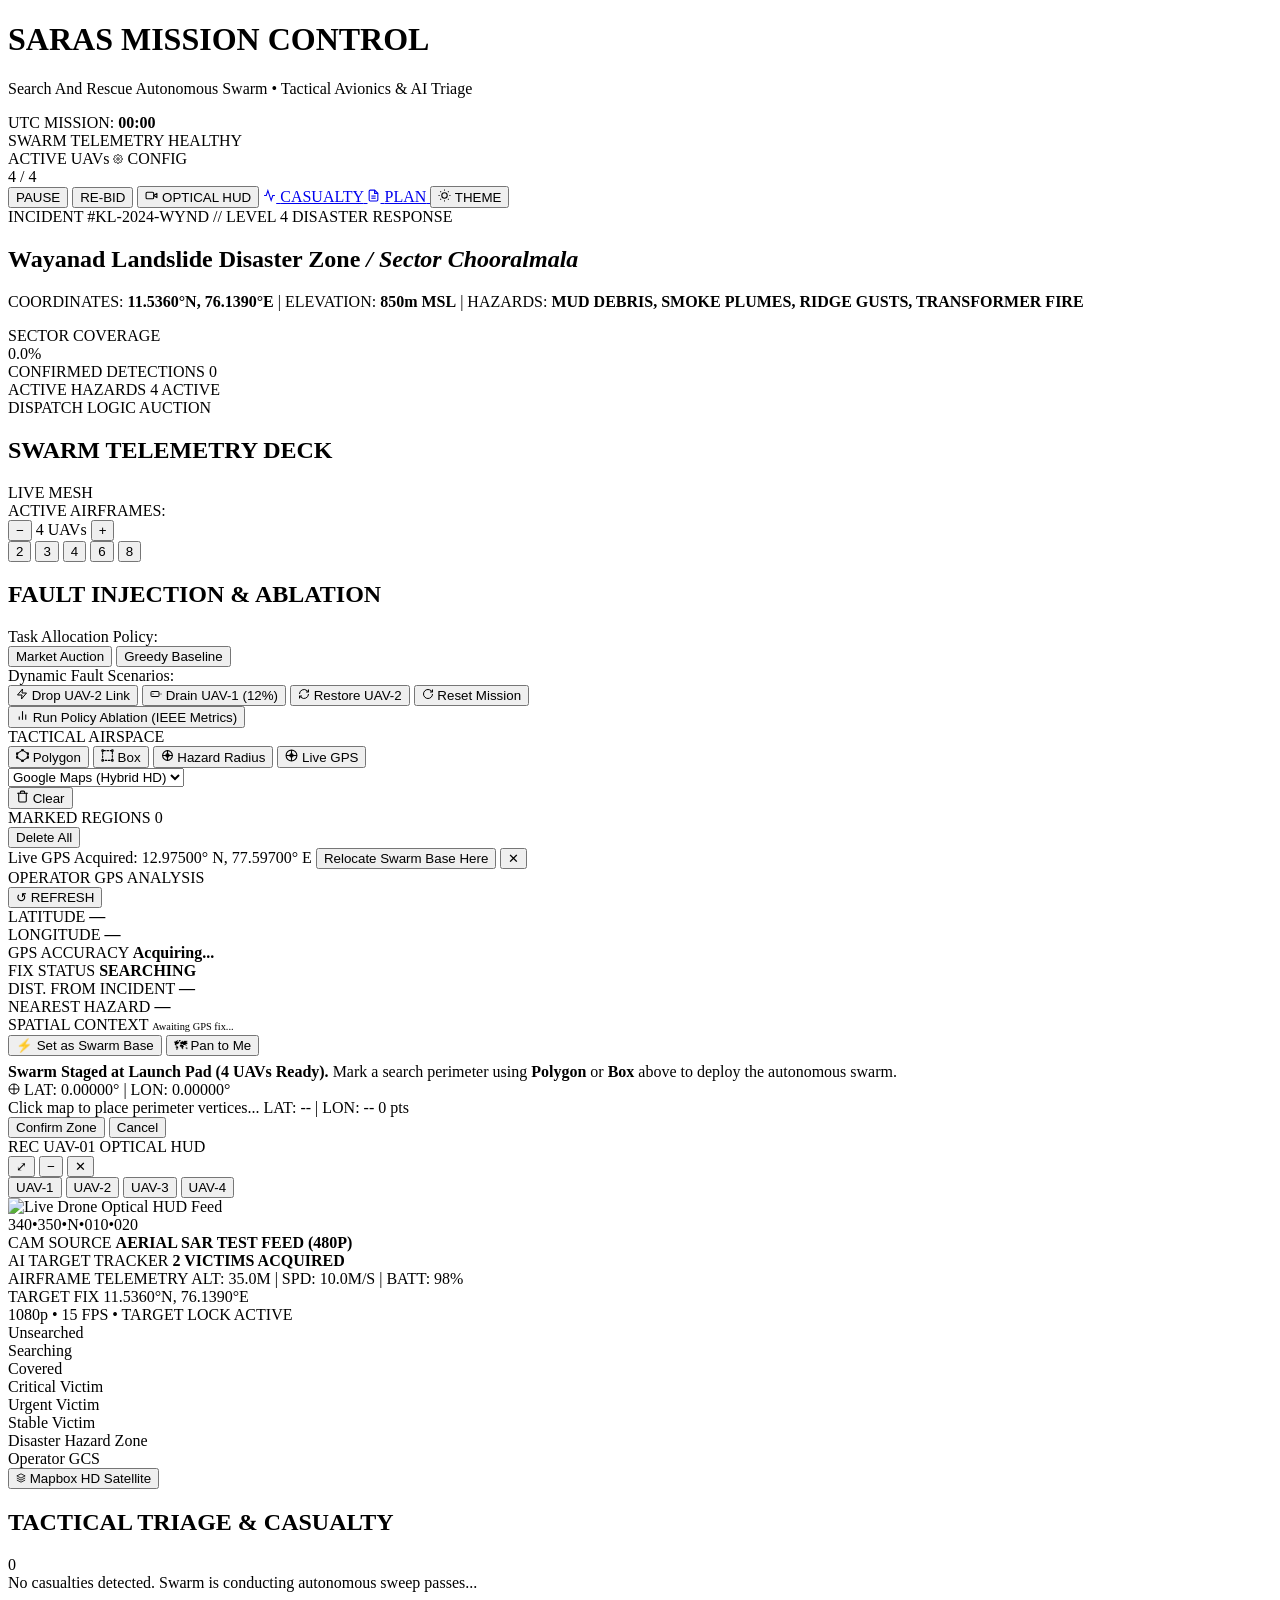
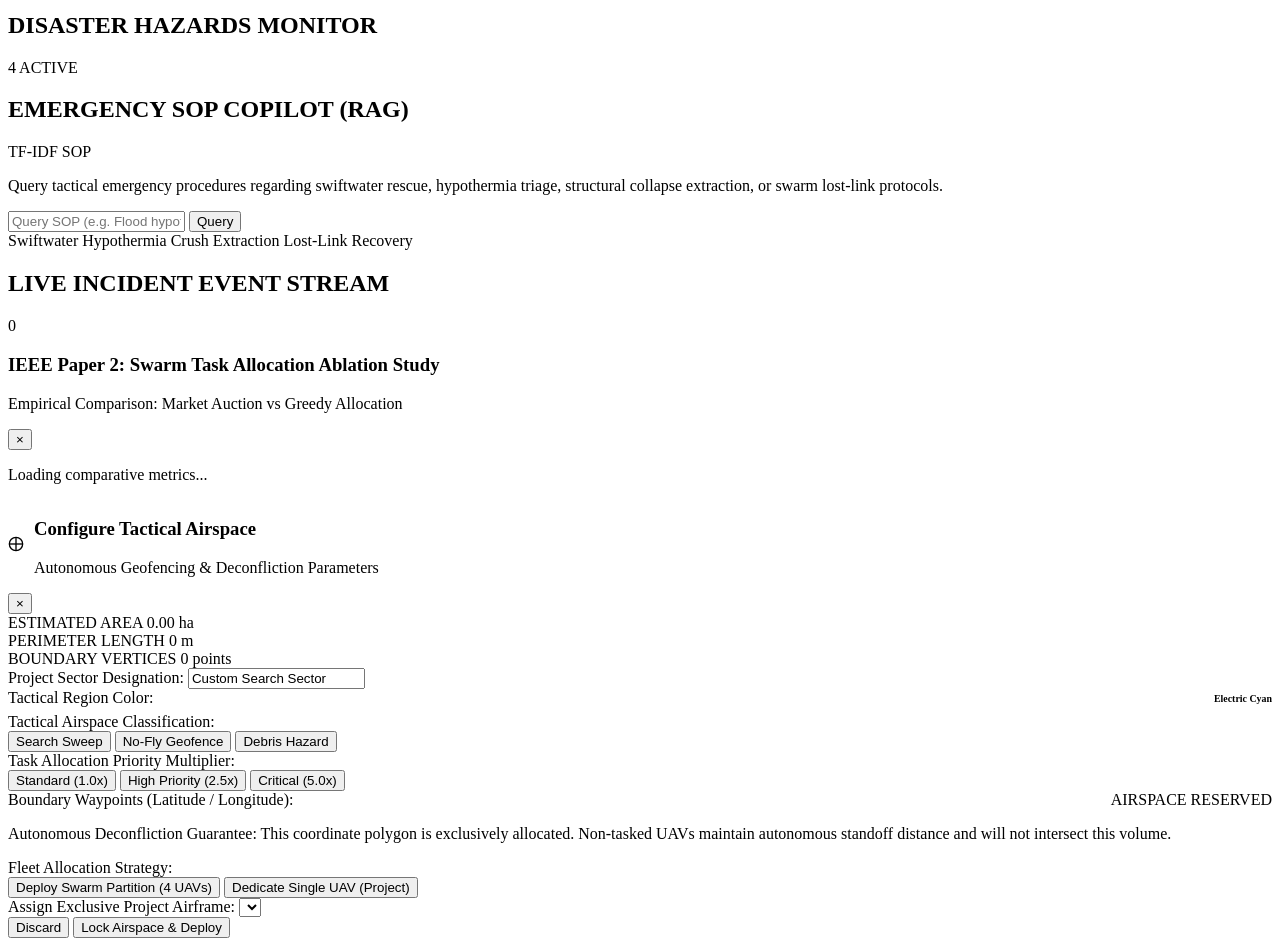
==== commit 81ec68fe: "feat(gps): add always-on continuous GPS spatial analysis dock - watchPosition starts on DOMContentLo" ====
--- a/saras_swarm_system/dashboard/index.html
+++ b/saras_swarm_system/dashboard/index.html
@@ -10,7 +10,7 @@
     <link rel="preconnect" href="https://fonts.googleapis.com">
     <link rel="preconnect" href="https://fonts.gstatic.com" crossorigin>
     <link href="https://fonts.googleapis.com/css2?family=JetBrains+Mono:wght@400;500;600;700&family=Inter:wght@400;500;600;700;800&display=swap" rel="stylesheet">
-    <link rel="stylesheet" href="/static/style.css?v=4.0">
+    <link rel="stylesheet" href="/static/style.css?v=4.1">
     <script>
         // Apply saved theme preference or default to dark
         (function() {
@@ -281,6 +281,54 @@
                     <button class="banner-close-btn" onclick="hideGpsBanner()">✕</button>
                 </div>
 
+                <!-- Live Continuous GPS Spatial Analysis Dock -->
+                <div id="gps-analysis-dock" class="gps-analysis-dock">
+                    <div class="gps-dock-header">
+                        <div class="gps-title-wrap">
+                            <div class="gps-status-indicator">
+                                <div class="gps-status-dot" id="gps-status-dot"></div>
+                                <div class="gps-ping-ring" id="gps-ping-ring"></div>
+                            </div>
+                            <span class="gps-dock-label">OPERATOR GPS ANALYSIS</span>
+                        </div>
+                        <button class="gps-action-btn-mini" onclick="triggerManualGpsRefresh()" title="Refresh GPS fix">↺ REFRESH</button>
+                    </div>
+                    <div class="gps-dock-grid">
+                        <div class="gps-metric-item">
+                            <span class="gps-lbl">LATITUDE</span>
+                            <strong id="gps-val-lat">—</strong>
+                        </div>
+                        <div class="gps-metric-item">
+                            <span class="gps-lbl">LONGITUDE</span>
+                            <strong id="gps-val-lon">—</strong>
+                        </div>
+                        <div class="gps-metric-item">
+                            <span class="gps-lbl">GPS ACCURACY</span>
+                            <strong id="gps-val-accuracy">Acquiring...</strong>
+                        </div>
+                        <div class="gps-metric-item">
+                            <span class="gps-lbl">FIX STATUS</span>
+                            <strong id="gps-val-status">SEARCHING</strong>
+                        </div>
+                        <div class="gps-metric-item">
+                            <span class="gps-lbl">DIST. FROM INCIDENT</span>
+                            <strong id="gps-val-dist-incident">—</strong>
+                        </div>
+                        <div class="gps-metric-item">
+                            <span class="gps-lbl">NEAREST HAZARD</span>
+                            <strong id="gps-val-nearest-hazard">—</strong>
+                        </div>
+                        <div class="gps-metric-item" style="grid-column: span 2;">
+                            <span class="gps-lbl">SPATIAL CONTEXT</span>
+                            <span id="gps-val-context" style="font-size:0.65rem; line-height:1.4;">Awaiting GPS fix...</span>
+                        </div>
+                    </div>
+                    <div class="gps-dock-actions">
+                        <button class="btn btn-primary btn-xs" onclick="relocateSwarmToGps()" title="Set swarm launch pad to your GPS position">⚡ Set as Swarm Base</button>
+                        <button class="btn btn-hud-toggle btn-xs" onclick="flyMapToGps()" title="Pan map to your GPS position">🗺 Pan to Me</button>
+                    </div>
+                </div>
+
                 <!-- Floating Mission Staging Status Banner -->
                 <div id="mission-staging-banner" class="mission-staging-banner">
                     <div class="logo-pulse" style="width: 7px; height: 7px;"></div>
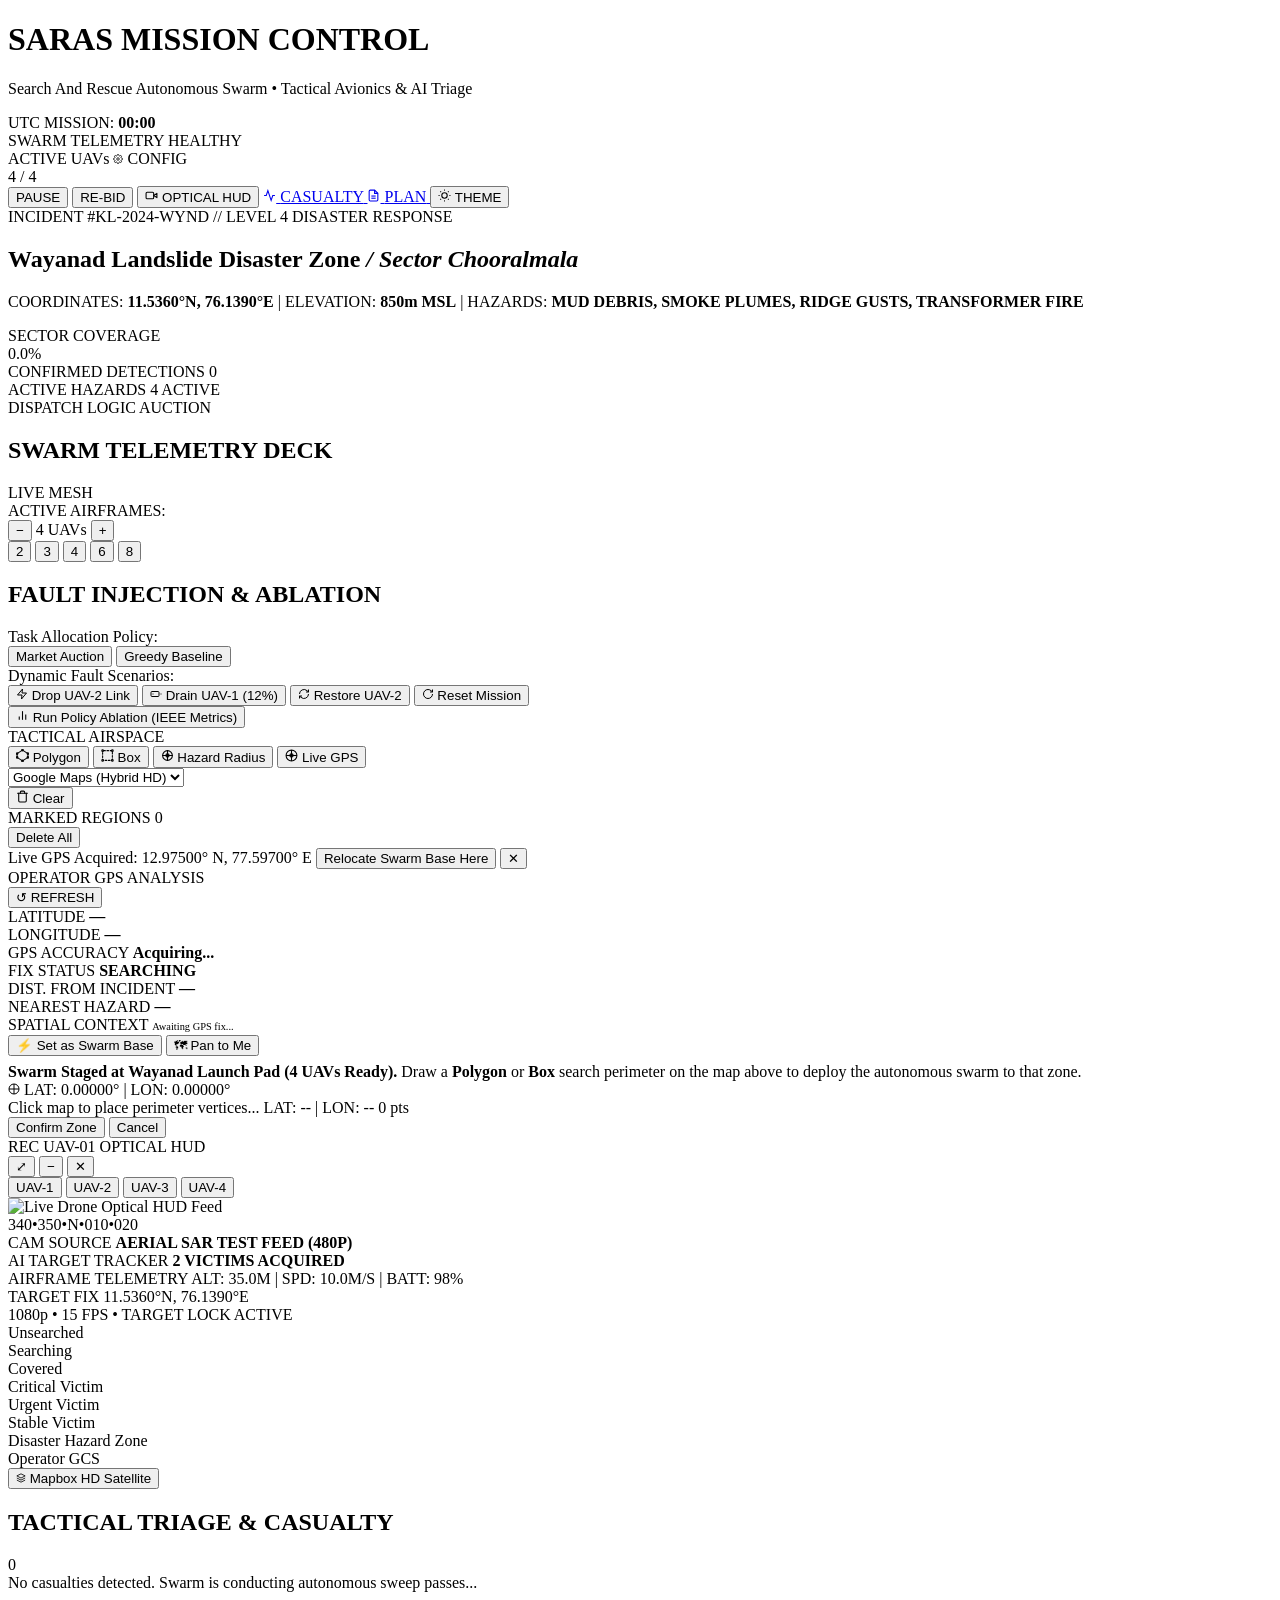
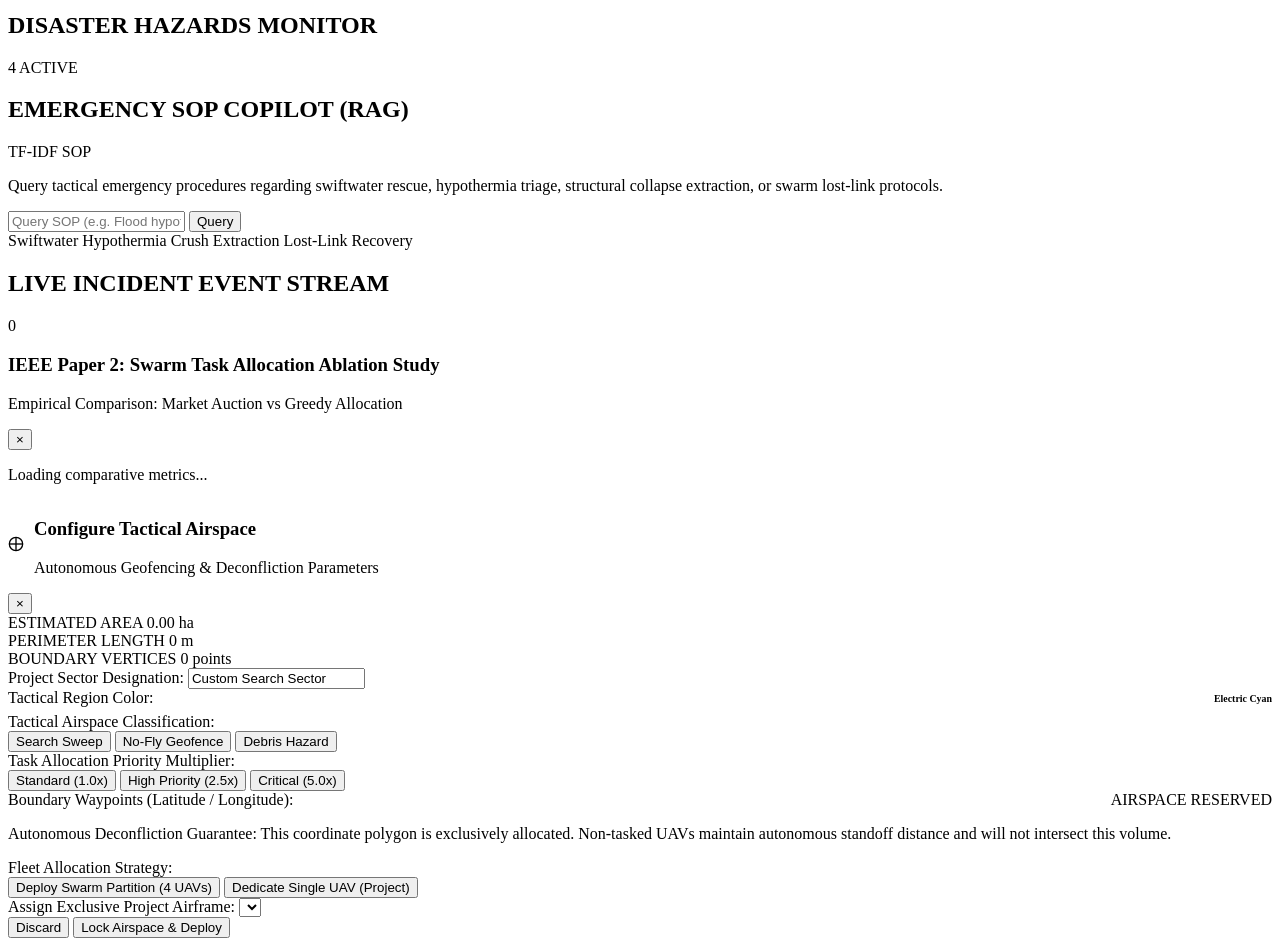
==== commit afdcbf96: "fix(sim): drones wait for operator-assigned sectors, do not auto-deploy on startup" ====
--- a/saras_swarm_system/dashboard/index.html
+++ b/saras_swarm_system/dashboard/index.html
@@ -332,7 +332,7 @@
                 <!-- Floating Mission Staging Status Banner -->
                 <div id="mission-staging-banner" class="mission-staging-banner">
                     <div class="logo-pulse" style="width: 7px; height: 7px;"></div>
-                    <span><b>Swarm Staged at Launch Pad (<span id="staging-drone-count">4</span> UAVs Ready).</b> Mark a search perimeter using <b>Polygon</b> or <b>Box</b> above to deploy the autonomous swarm.</span>
+                    <span><b>Swarm Staged at Wayanad Launch Pad (<span id="staging-drone-count">4</span> UAVs Ready).</b> Draw a <b>Polygon</b> or <b>Box</b> search perimeter on the map above to deploy the autonomous swarm to that zone.</span>
                 </div>
 
                 <!-- Floating visionOS Real-Time Cursor Coordinate Badge -->
